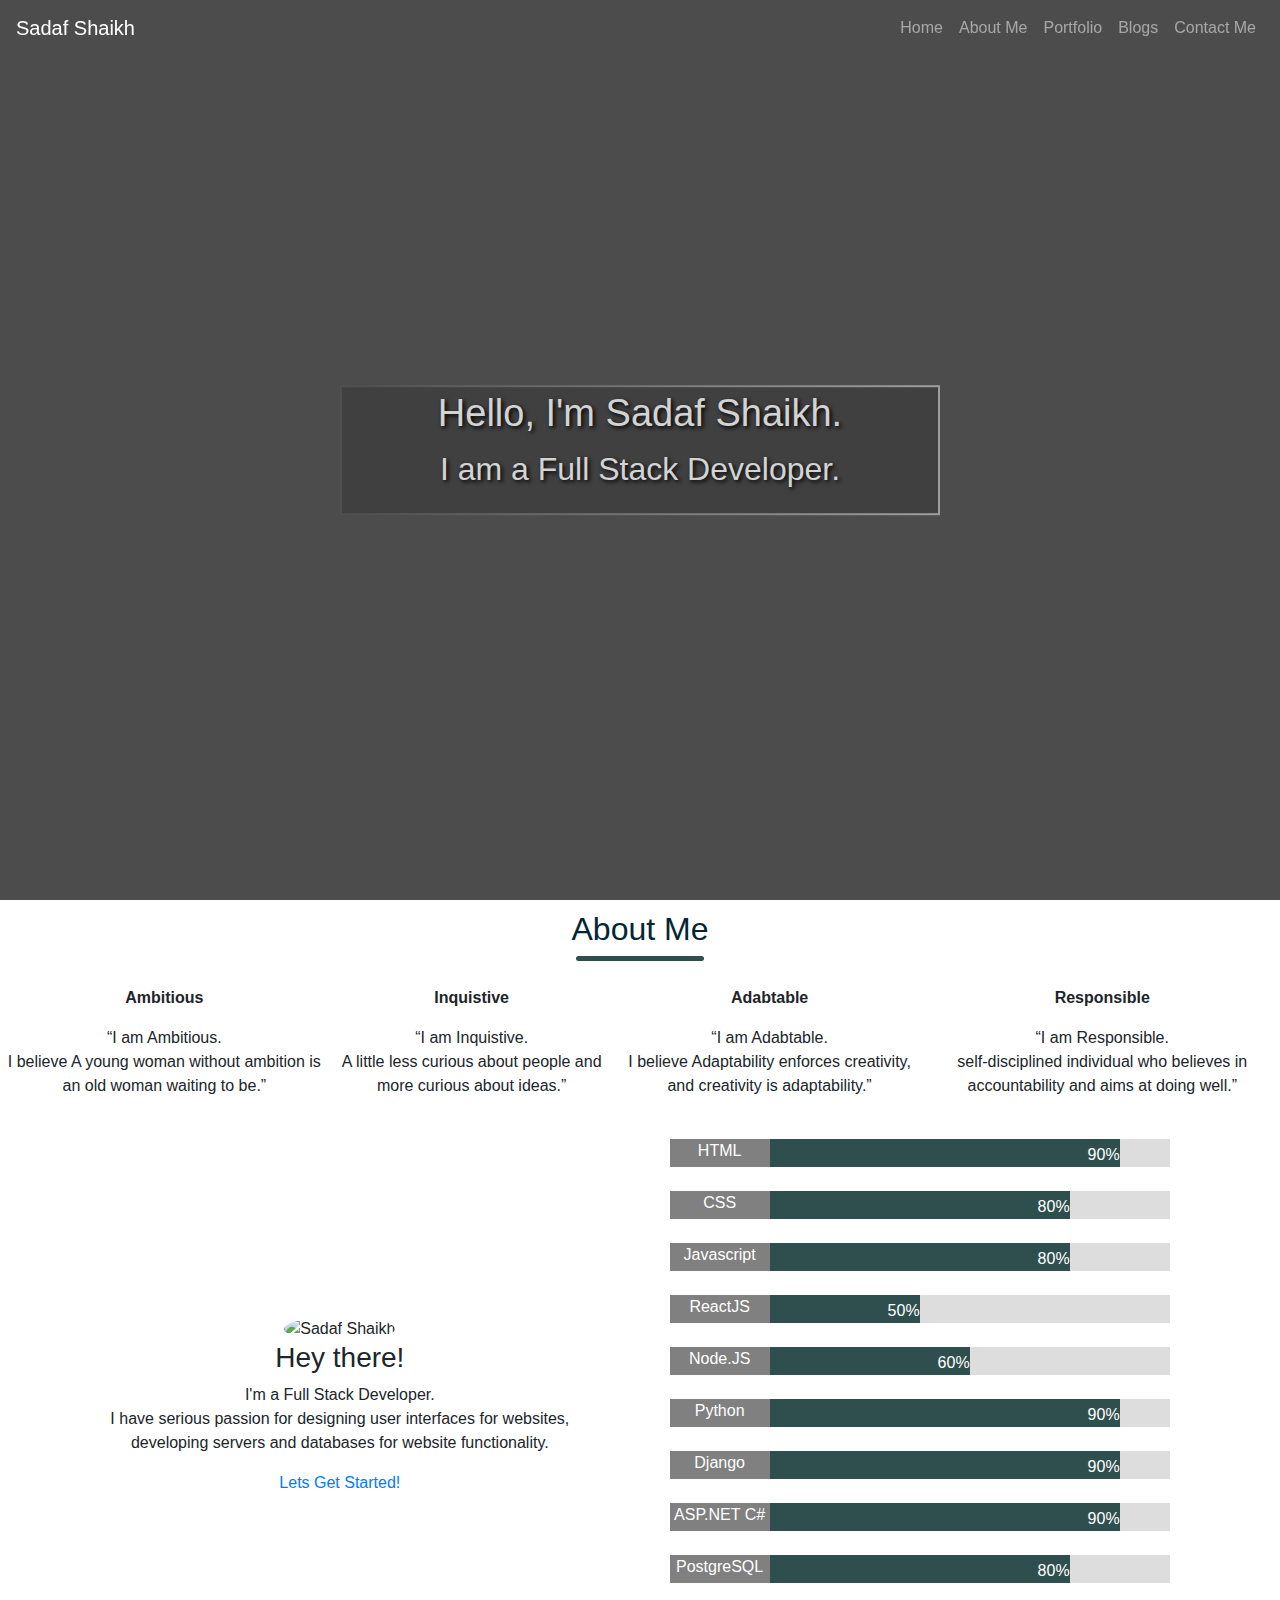
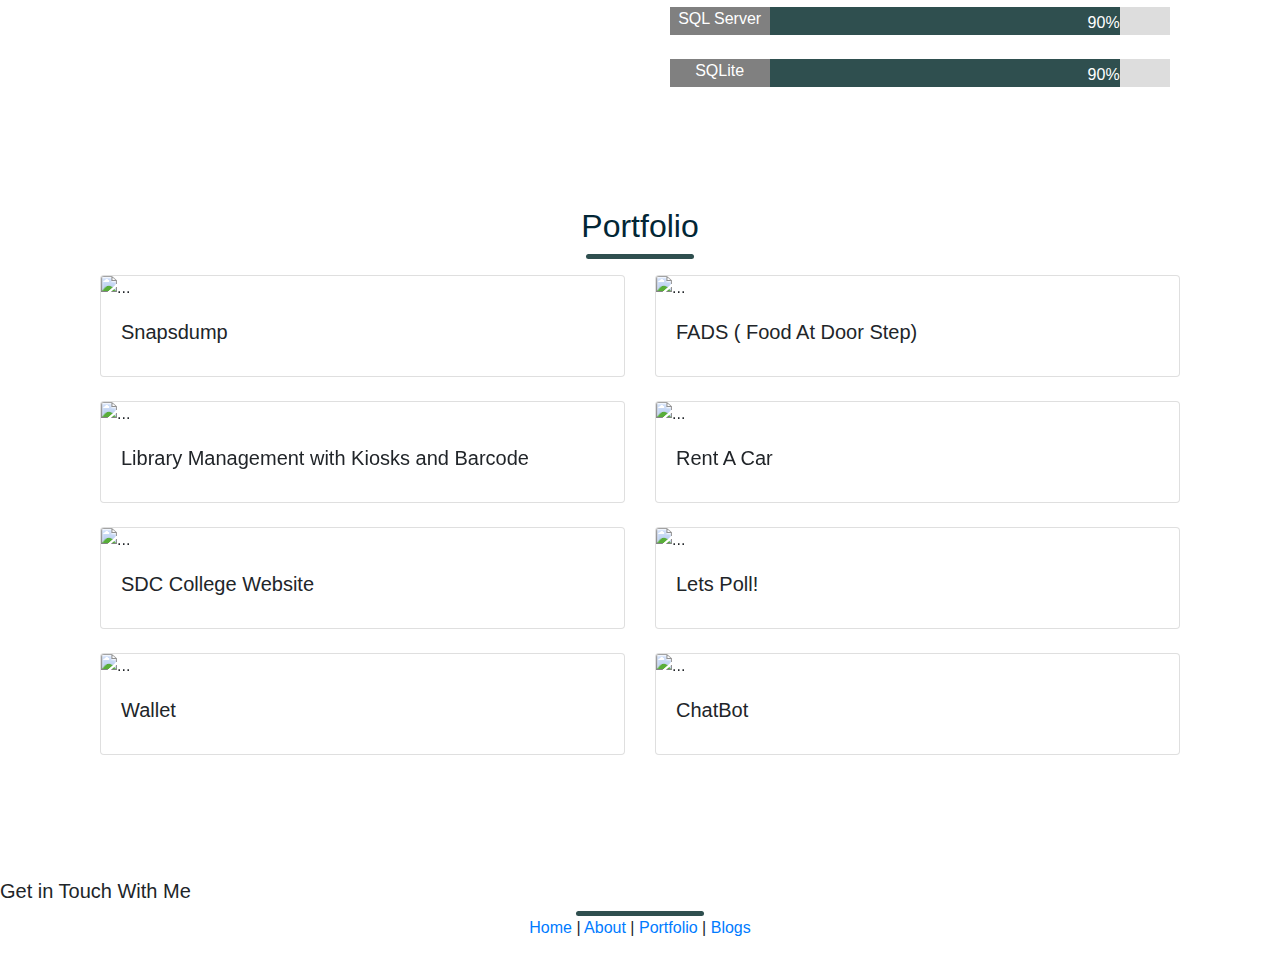
==== index.html @ b9092152 "Update index.html" ====
<!DOCTYPE html>
<html lang="en">
<head>
    <meta charset="UTF-8">
    <meta name="viewport" content="width=device-width, initial-scale=1.0">
    <title>Sadaf Shaikh!</title>
    <!-- fontawesome icons -->
    <script src="https://kit.fontawesome.com/a076d05399.js"></script>
    <!-- check which one -->
    <link rel="stylesheet" href="path/to/font-awesome/css/font-awesome.min.css">
    <!-- - -->
    <!-- bootstrap links -->
    <link rel="stylesheet" href="https://stackpath.bootstrapcdn.com/bootstrap/4.4.1/css/bootstrap.min.css" integrity="sha384-Vkoo8x4CGsO3+Hhxv8T/Q5PaXtkKtu6ug5TOeNV6gBiFeWPGFN9MuhOf23Q9Ifjh" crossorigin="anonymous">  
    <script src="https://code.jquery.com/jquery-3.4.1.slim.min.js" integrity="sha384-J6qa4849blE2+poT4WnyKhv5vZF5SrPo0iEjwBvKU7imGFAV0wwj1yYfoRSJoZ+n" crossorigin="anonymous"></script>
    <script src="https://cdn.jsdelivr.net/npm/popper.js@1.16.0/dist/umd/popper.min.js" integrity="sha384-Q6E9RHvbIyZFJoft+2mJbHaEWldlvI9IOYy5n3zV9zzTtmI3UksdQRVvoxMfooAo" crossorigin="anonymous"></script>
    <script src="https://stackpath.bootstrapcdn.com/bootstrap/4.4.1/js/bootstrap.min.js" integrity="sha384-wfSDF2E50Y2D1uUdj0O3uMBJnjuUD4Ih7YwaYd1iqfktj0Uod8GCExl3Og8ifwB6" crossorigin="anonymous"></script>
    <!-- - -->
    <!-- local css -->
    <link rel="stylesheet" href="css/hero.css">
    <link rel="stylesheet" href="css/about.css">
    <link rel="stylesheet" href="css/contact.css">
    <link rel="stylesheet" href="css/portfolio.css">
    <!-- -- -->
</head>
<body>
    <header>
        <nav class="navbar navbar-expand-lg navbar-dark fixed-top">
            <a class="navbar-brand" href="#" style="font-size: 20px;">Sadaf Shaikh</a>
            <button class="navbar-toggler" type="button" data-toggle="collapse" data-target="#navbarSupportedContent" aria-controls="navbarSupportedContent" aria-expanded="false" aria-label="Toggle navigation">
              <span class="navbar-toggler-icon"></span>
            </button>          
            <div class="collapse navbar-collapse" id="navbarSupportedContent">
              <ul class="navbar-nav ml-auto">
                <li class="nav-item">
                  <a class="nav-link" href="#home">Home</a>
                </li>
                <li class="nav-item">
                  <a class="nav-link" href="#about">About Me</a>
                </li>               
                <li class="nav-item">
                  <a class="nav-link" href="#portfolio">Portfolio</a>
                </li>
                <li class="nav-item">
                    <a class="nav-link" href="https://lifeandtechnologynet.wordpress.com/">Blogs</a>
                </li>
                <li class="nav-item">
                    <a class="nav-link" href="#contact">Contact Me</a>
                </li>
              </ul>
            
            </div>
        </nav>
    </header>
    <section id= "home"> 
      <div class="herotext">
        <h1>Hello, I'm Sadaf Shaikh.</h1>
        <p>I am a Full Stack Developer.</p>
        <!-- <button>Hire Me</button> --> 
      </div>     
      <div id = "about"></div>       
    </section>


    <section class = "Aboutme">
      <div>
          <h2>About Me</h2>
      </div>
      <hr>            
      <div class = "aboutmeflexbox">
          <div> 
              <i class="fas fa-gem" style="font-size:60px;color:darkslategray;text-shadow:2px 2px 4px #000000; padding-bottom: 7px; padding-top: 2px;"></i>
              <p style="font-weight: bold;">Ambitious</p>                 
              <p class="aboutdesc">“I am Ambitious.<br> I believe A young woman without ambition is an old woman waiting to be.”</p>
          </div>
          <div> 
              <i class="fas fa-dice-d20" style="font-size:60px;color:darkslategray;text-shadow:2px 2px 4px #000000; padding-bottom: 7px; padding-top: 2px;"></i>
              <p style="font-weight: bold;">Inquistive</p>                 
              <p class="aboutdesc">“I am Inquistive.<br> A little less curious about people and more curious about ideas.”</p>
          </div>
          <div>
              <i class="fas fa-seedling" style="font-size:60px;color:darkslategray;text-shadow:2px 2px 4px #000000; padding-bottom: 7px; padding-top: 2px;"></i>
              <p style="font-weight: bold;">Adabtable</p>                 
              <p class="aboutdesc">“I am Adabtable.<br> I believe Adaptability enforces creativity, and creativity is adaptability.”</p>
          </div>
          <div>
              <i class="fas fa-user-shield" style="font-size:60px;color:darkslategray;text-shadow:2px 2px 4px #000000; padding-bottom: 7px; padding-top: 2px;"></i>
              <p style="font-weight: bold;">Responsible</p>                 
              <p class="aboutdesc">“I am Responsible.<br> self-disciplined individual who believes in accountability and aims at doing well.”</p>
          </div>                
      </div>
      <div class="photoskill">
          <div> 
            <img src="sdfchair square.jpg" alt="Sadaf Shaikh" class="sdfimg">
            <h3> Hey there!</h3>
            <p>I'm a Full Stack Developer.<br>
            I have serious passion for designing user interfaces for websites,<br>
             developing servers and databases for website functionality.</p>
             
             <a class="contactlink" href="#">Lets Get Started!</a>
             <p></p>
          </div>
          <!-- skill chart -->
          <div class="skills">     
            <div class="skillhtml">
              <p id="tag1" class="skilltag" style="position: absolute; color: white;">HTML</p>
              <div class="sbox">
                <div class="skill s1 " style="width: 90%;">90%</div>
              </div>
            </div>  
            
              <br>
            <div class="skillcss">
              <p id="tag2"  class="skilltag" style="position: absolute; color: white;">CSS</p>
              <div class="sbox">
                <div class="skill s2 " style="width: 80%;">80%</div>
              </div>
            </div>
              <br>
            <div class="skilljs">
              <p id="tag3"  class="skilltag" style="position: absolute; color: white;">Javascript</p>
              <div class="sbox">
                <div class="skill s3" style="width: 80%;">80%</div>
              </div>
            </div>
              <br>
            <div class="skillreactjs">
              <p id="tag4"  class="skilltag" style="position: absolute">ReactJS</p>
              <div class="sbox">
                <div class="skill s4 " style="width: 50%;">50%</div>
              </div>
            </div>
              <br>
            <div class="skillnodejs">
              <p id="tag5" class="skilltag" style="position: absolute">Node.JS</p>
              <div class="sbox">
                <div class="skill s5 "style="width: 60%;" >60%</div>
              </div>
            </div>
              <br>
            <div class="skillpython">
              <p id="tag6"  class="skilltag" style="position: absolute">Python</p>
              <div class="sbox">
                <div class="skill s6 "style="width: 90%;" >90%</div>
              </div>
            </div>
              <br>
            <div class="skilldjango">
              <p id="tag7"  class="skilltag" style="position: absolute">Django</p>
              <div class="sbox">
                <div class="skill s7 "style="width: 90%;" >90%</div>
              </div>
            </div>
              <br>
            <div class="skillasp">
              <p id="tag8"  class="skilltag" style="position: absolute">ASP.NET C#</p>
              <div class="sbox">
                <div class="skill s11 "style="width: 90%;" >90%</div>
              </div>
            </div>
              <br>
            
            <div class="skillpostgres">
              <p id="tag9"   class="skilltag" style="position: absolute">PostgreSQL</p>
              <div class="sbox">
                <div class="skill s8 "style="width: 80%;" >80%</div>
              </div>
            </div>
              <br>
            <div class="skillsql">
              <p id="tag10"  class="skilltag" style="position: absolute">SQL Server</p>
              <div class="sbox">
                <div class="skill s9 "style="width: 90%;" >90%</div>
              </div>
            </div>
              <br>
            
            <div class="skilllite">
              <p id="tag11"  class="skilltag" style="position: absolute">SQLite</p>
              <div class="sbox">
                <div class="skill s10 "style="width: 90%;" >90%</div>
              </div>
            </div>    
            </div>           
          </div>
          <!-- - -->
      </div>   
  </section>
















  <section id="portfolio" class="portfolio" style="padding: 100px;">
    <div>
      <h2>Portfolio</h2>
    </div>
    <hr>
    <p></p>
    <div class="row row-cols-1 row-cols-md-2">
      <div class="col mb-4">
        <div class="card">
          <img src="portfolio/snp.png" class="card-img-top" alt="...">
          <div class="overimg">
            <div class="info">
              Python<br>
              Django<br>
              PostgreSQL<br>
              Javascript<br>
              <button class="btn btn-info">View Slides</button>
            </div>
          </div>
          <div class="card-body">
            <h5 class="card-title">Snapsdump</h5>
            <!-- <p class="card-text">This is a longer card with supporting text below as a natural lead-in to additional content. This content is a little bit longer.</p> -->
          </div>
        </div>
      </div>
      <div class="col mb-4">
        <div class="card">
          <img src="portfolio/fads (2).PNG" class="card-img-top" alt="...">
         
          <div class="overimg">
            <div class="info">
              ASP.NET C#<br>
              SQL Server<br>
              <button class="btn btn-info">View Slides</button>
            </div>
          </div>

          <div class="card-body">
            <h5 class="card-title">FADS ( Food At Door Step)</h5>
            <!-- <p class="card-text">This is a longer card with supporting text below as a natural lead-in to additional content. This content is a little bit longer.</p> -->
          </div>
        </div>
      </div>
      <div class="col mb-4">
        <div class="card">
          <img src="portfolio/lms (1).png" class="card-img-top" alt="...">
          <div class="overimg">
            <div class="info">
              ASP.NET C#<br>
              SQL Server<br>
              <button class="btn btn-info">View Slides</button>
            </div>
          </div>
          <div class="card-body">
            <h5 class="card-title">Library Management with Kiosks and Barcode</h5>
           <!-- <p class="card-text">This is a longer card with supporting text below as a natural lead-in to additional content. This content is a little bit longer.</p> -->
          </div>
        </div>
      </div>
      <div class="col mb-4">
        <div class="card">
          <img src="portfolio/rac (3).PNG" class="card-img-top" alt="...">
          <div class="overimg">
            <div class="info">
              ASP.NET C#<br>
              SQL Server<br>
              Javascript<br>
              <button class="btn btn-info">View Slides</button>
            </div>
          </div>
          <div class="card-body">
            <h5 class="card-title">Rent A Car</h5>
            <!-- <p class="card-text">This is a longer card with supporting text below as a natural lead-in to additional content. This content is a little bit longer.</p> -->
          </div>
        </div>
      </div>
      <div class="col mb-4">
        <div class="card">
          <img src="portfolio/sdc (1).PNG" class="card-img-top" alt="...">
          <div class="overimg">
            <div class="info">
              ASP.NET C#<br>
              SQL Server<br>
              
              <button class="btn btn-info">View Slides</button>
            </div>
          </div>
          <div class="card-body">
            <h5 class="card-title">SDC College Website</h5>
            <!-- <p class="card-text">This is a longer card with supporting text below as a natural lead-in to additional content. This content is a little bit longer.</p> -->
          </div>
        </div>
      </div>
      
      <div class="col mb-4">
        <div class="card">
          <img src="portfolio/comingsoon.jpg" class="card-img-top" alt="...">
          <div class="overimg">
            <div class="info">
              Python<br>
              Django<br>
              SQLite<br>
              <button class="btn btn-info">View Slides</button>
            </div>
          </div>
          <div class="card-body">
            <h5 class="card-title">Lets Poll!</h5>
            <!-- <p class="card-text">This is a longer card with supporting text below as a natural lead-in to additional content. This content is a little bit longer.</p> -->
          </div>
        </div>
      </div>
      <div class="col mb-4">
        <div class="card">
          <img src="portfolio/comingsoon.jpg" class="card-img-top" alt="...">
          <div class="overimg">
            <div class="info">
              HTML5<br>
              ReactJS<br>
              Javascript<br>
              <button class="btn btn-info">View Slides</button>
            </div>
          </div>
          <div class="card-body">
            <h5 class="card-title">Wallet</h5>
            <!-- <p class="card-text">This is a longer card with supporting text below as a natural lead-in to additional content. This content is a little bit longer.</p> -->
          </div>
        </div>
      </div>
      <div class="col mb-4">
        <div class="card">
          <img src="portfolio/comingsoon.jpg" class="card-img-top" alt="...">
          <div class="overimg">
            <div class="info">
              NodeJS<br>
              Javascript<br>
              Express.JS<br>
              DialogFlow<br>
              <button class="btn btn-info">View Slides</button>
            </div>
          </div>
          <div class="card-body">
            <h5 class="card-title">ChatBot</h5>
            <!-- <p class="card-text">This is a longer card with supporting text below as a natural lead-in to additional content. This content is a little bit longer.</p> -->
          </div>
        </div>
      </div>
    </div>

  </section>














  <section class="contact" id = "contact">
    <h5>Get in Touch With Me</h5>
    <hr>    
    <div class="social">
      <a href="https://www.instagram.com/isadafshaikh/"> <i class="fab fa-instagram"></i></a>
      <a href="https://twitter.com/isadafshaikh"><i class="fab fa-twitter"></i></a>
      <a href="https://github.com/shaikhsdf"><i class="fab fa-github"></i></a>
      <a href="https://www.linkedin.com/in/sdf-shaikh/"><i class="fab fa-linkedin-in"></i></a>   
   
    </div>  
    
  </section>





  <footer style="bottom: 0; text-align: center; padding-bottom: 0px;">
    <p><a href="#home"><span class="pagelinks">Home</span></a> | 
      <a href="#about"><span class="pagelinks">About</span></a> | 
      <a href="#portfolio"><span class="pagelinks">Portfolio</span></a> | 
      <a href="https://lifeandtechnologynet.wordpress.com/"><span class="pagelinks">Blogs</span></a>
    </p>
  </footer>
 







    <script>
        $(window).scroll(function(){
            $('nav').toggleClass('bg-dark', $(this).scrollTop() > 500);
        });
        // $('img').mousedown(function (e) {
        //   if(e.button == 4) { // right click
        //     return false; // do nothing!
        //   }
        // }
    </script>
</body>
</html>
---- css/hero.css ----
*{
    padding: 0;
    margin: 0;
    /* box-sizing: border-box; */
    
}
section:nth-of-type(1){
    padding: 20px;
    display: flex;
    flex-direction: column;
    text-align: justify;
    justify-content: center;
    align-items: center;
    height: 100vh;
    color: white;
    background-image: linear-gradient(rgba(0, 0, 0, 0.7), rgba(0, 0, 0, 0.7)), url("../images/shoes.jpg");
    background-position: center;
    background-size: cover;

}
.herotext{
    width: 500px;    
    text-shadow:2px 2px 4px #000000;
    margin: 0;
    position: absolute;    
    top: 50%;
    left: 50%;
    transform: translate(-50%, -50%);
    color: lightgrey;

    text-align: center;
    padding: 4px;
    border: 2px solid transparent;
    border-image: linear-gradient(to right, rgba(100, 100, 100, 0.4)
    , rgba(252, 250, 250,0.5));
    border-image-slice: 1;
    background-color: rgba(0, 0, 0, 0.15);
    transition: 1s ease;
}
section > * {
    position: relative;
    z-index: 2;
}
/* section:nth-of-type(1):after{
    content: '';
    position: absolute;
    left: 0;
    top: 0;
    width: 100%;
    height: 100%;
    background: rgba(0, 0, 0, 0.7);
} */
nav{
    transition: 1s ease;
}
.bg-dark{
    background-color: rgba(0, 10, 0, 1) !important;
}
hr{
    width: 10%;
    height: 5px;
    background:darkslategray;
    margin: auto;
    border: none; 
    border-radius: 3px;
}

/* Extra small devices (phones, 600px and down) */
@media only screen and (max-width: 320px) {
    .herotext{
        width: 230px;       
    }
    .herotext > h1{
        font-size: 18px;
    }
    .herotext > p{
        font-size: 12px;
    }
}
@media only screen and (min-width: 320px) {
    .herotext{
        width: 300px;       
    }
    .herotext > h1{
        font-size: 24px;
    }
    .herotext > p{
        font-size: 18px;
    }
}
@media only screen and (min-width: 360px) {
    .herotext{
        width: 350px;       
    }
    .herotext > h1{
        font-size: 24px;
    }
    .herotext > p{
        font-size: 18px;
    }
   
}

/* Small devices (portrait tablets and large phones, 600px and up) */
@media only screen and (min-width: 400px) {
    .herotext{
        width: 395px; 
        /* border: none;       */
    }
    .herotext > h1{
        font-size: 26px;
    }
    .herotext > p{
        font-size: 20px;
    }
}

/* Medium devices (landscape tablets, 768px and up) */
@media only screen and (min-width: 768px) {
    .herotext{
        width: 450px; 
        /* border: none;       */
    }
    .herotext > h1{
        font-size: 30px;
    }
    .herotext > p{
        font-size: 24px;
    }
}

/* Large devices (laptops/desktops, 992px and up) */
@media only screen and (min-width: 992px) {
    .herotext{
        width: 550px; 
        /* border: none;       */
    }
    .herotext > h1{
        font-size: 36px;
    }
    .herotext > p{
        font-size: 30px;
    }
}

/* Extra large devices (large laptops and desktops, 1200px and up) */
@media only screen and (min-width: 1200px) {
    .herotext{
        width: 600px; 
        /* border: none;       */
    }
    .herotext > h1{
        font-size: 38px;
    }
    .herotext > p{
        font-size: 32px;
    }
}
---- css/about.css ----
.Aboutme{
  background-color:white;
  padding-top: 10px;
  /* padding: 20px 0px 200px 0px; */
}
.Aboutme h2{
  color: rgb(2, 38, 53);
  text-align: center;
  margin-top: 0px;    
}

.aboutmeflexbox {
  padding-top: 25px;
  display: flex;   
  flex-flow: row wrap; /* flex-direction: row;flex-wrap: wrap; */
  justify-content:space-evenly; /*justify-content: center; */
  align-items: center;   
  text-align: center; 

}

.sbox {
    width: 500px;
    background-color: #ddd;
  }

.skill {
text-align: right;
padding-top: 4px;
padding-bottom: 0px;
color: white;
}


.s1, .s2, .s3, .s4, .s5, .s6, .s7, .s8, .s9, .s10, .s11{
background-color: darkslategray;
}

.skilltag{
  position: absolute;
  color: white;
  width: 100px;
  height: 28px;
  background-color: gray;
  /* transition: transform .2s; */
}


.skillhtml, .skillcss, .skilljs, .skillpython, .skillnodejs, .skillreactjs, .skillpostgres, .skilllite, .skillsql, .skilldjango, .skillasp {
  transition: transform .2s;
}
.skillhtml:hover, .skilldjango:hover, .skillcss:hover, .skilljs:hover, .skillpython:hover, .skillnodejs:hover, .skillreactjs:hover, .skillpostgres:hover, .skilllite:hover, .skillsql:hover, .skillasp:hover{
  transform: scale(1.1);
}
.photoskill {
  padding-top: 25px;
  display: flex;   
  flex-flow: row wrap; /* flex-direction: row;flex-wrap: wrap; */
  justify-content: space-evenly; /*justify-content: center; */
  align-items: center;   
  text-align: center; 
  padding: 10px;
}

.sdfimg{
  width: 350px;
  height: 350px;
  border-radius: 50%;
  transition: 1s ease;
}

@media only screen and (max-width: 320px) {
  .aboutmeflexbox{
    flex-direction: column;
    justify-content:center;
    flex-wrap: nowrap;
  } 
  .photoskill {
    padding-top: 25px;
    display: flex;   
    flex-flow: column; 
    justify-content: center; 
    padding-bottom: 20px;  
  }
  .sdfimg{
    width: 250px;
    height: 250px;
    border-radius: 50%;    
  }
  .sbox {
    width: 200px;
    background-color: #ddd;
  }
  .skilltag{
    width: 60px; 
  }
  #tag1, #tag2, #tag3, #tag4, #tag5, #tag6, #tag7,  #tag9, #tag10, #tag11{
    font-size: 12px;
    vertical-align: center;
  }
 #tag8{
    font-size: 10px;
    vertical-align: center;
  }

  
}

@media only screen and (min-width: 320px) {
  .aboutmeflexbox{
    flex-direction: column;
    justify-content:center;
    flex-wrap: nowrap;
  } 
  .photoskill {
    padding-top: 25px;
    display: flex;   
    flex-flow: column; 
    justify-content: center; 
    padding-bottom: 20px;  
  }
  .sdfimg{
    width: 180px;
    height: 180px;
    border-radius: 50%;    
  }
  .sbox {
    width: 310px;
    background-color: #ddd;
  }
}

@media only screen and (min-width: 360px) {
  .aboutmeflexbox{
    flex-direction: column;
    justify-content:center;
    flex-wrap: nowrap;
  } 
  .photoskill {
    padding-top: 25px;
    display: flex;   
    flex-flow: column; 
    justify-content: center; 
    padding-bottom: 20px;  
  }
  .sdfimg{
    width: 320px;
    height: 320px;
    border-radius: 50%;    
  }
  .sbox {
    width: 340px;
    background-color: #ddd;
  }
}

/* Small devices (portrait tablets and large phones, 600px and up) */
@media only screen and (min-width: 400px) {
  .aboutmeflexbox{
    flex-direction: column;
    justify-content:center;
    flex-wrap: nowrap;
  } 
  .photoskill {
    padding-top: 25px;
    display: flex;   
    flex-flow: column; 
    justify-content: center; 
    padding-bottom: 20px;  
  }
  .sdfimg{
    width: 320px;
    height: 320px;
    border-radius: 50%;    
  }
  .sbox {
    width: 370px;
    background-color: #ddd;
  }
}

/* Medium devices (landscape tablets, 768px and up) */
@media only screen and (min-width: 768px) {
  .aboutmeflexbox{
    flex-direction: row;
    justify-content:center;
    flex-wrap: wrap;
  } 
  .photoskill {
    padding-top: 25px;
    display: flex;   
    flex-flow: column; 
    justify-content: center; 
    padding-bottom: 20px;  
  }
  .sdfimg{
    width: 350px;
    height: 350px;
    border-radius: 50%;    
  }
  .sbox {
    width: 600px;
    background-color: #ddd;
  }
}

/* Large devices (laptops/desktops, 992px and up) */
@media only screen and (min-width: 992px) {
  .aboutmeflexbox{
    flex-direction: row;
    justify-content:center;
    flex-wrap: nowrap;
  } 
  .photoskill {
    padding-top: 25px;
    display: flex;   
    flex-flow: row; 
    justify-content: center; 
    padding-bottom: 20px;  
  }
  .sdfimg{
    width: 350px;
    height: 350px;
    border-radius: 50%;    
  }
  .sbox {
    width: 500px;
    
  }
}

/* Extra large devices (large laptops and desktops, 1200px and up) */
@media only screen and (min-width: 1200px) {
  .aboutmeflexbox{
    flex-direction: row;
    justify-content:center;
    flex-wrap: nowrap;
  } 
  .photoskill {
    padding-top: 25px;
    display: flex;   
    flex-flow: row; 
    justify-content: space-evenly; 
    padding-bottom: 20px;  
  }
  .sdfimg{
    width: 350px;
    height: 350px;
    border-radius: 50%;    
  }
  .sbox {
    width: 500px;
    
  }
}
---- css/portfolio.css ----
.portfolio h2{
    color: rgb(2, 38, 53);
    text-align: center;
    margin-top: 0px;    
  }

.card-img-top{
    transition: .5s ease;
    backface-visibility: hidden;
}

.overimg{
    transition: .5s ease;
    opacity: 0;
    position: absolute;
    top: 50%;
    left: 50%;
    transform: translate(-50%, -50%);
    -ms-transform: translate(-50%, -50%);
    text-align: center;
}

.card:hover .card-img-top{
    opacity: 0.3;
}
.card:hover .overimg{
    opacity: 1;
}

.info{
    /* background-color: darkslategray; */
    color: darkslategray;
    /* font-size: 16px; */
    padding: 10px 16px;
    font-weight: bold;
}
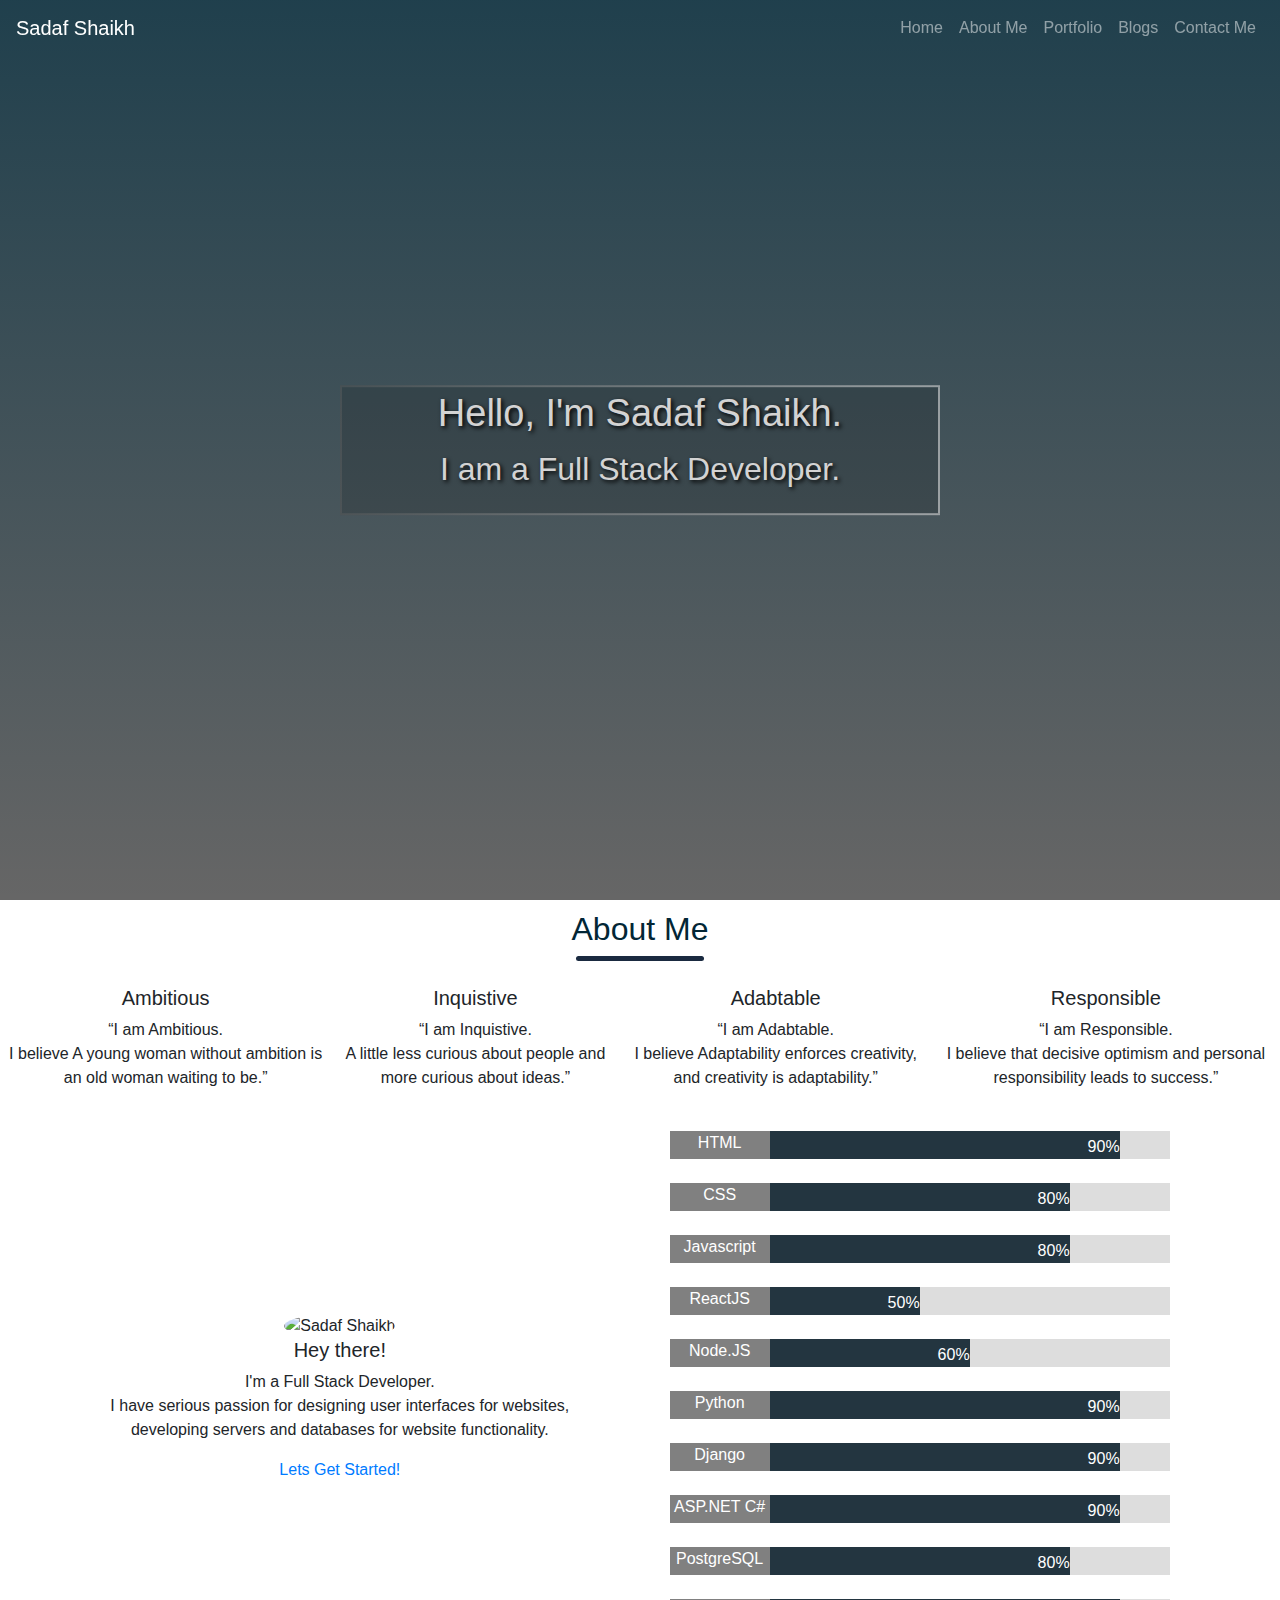
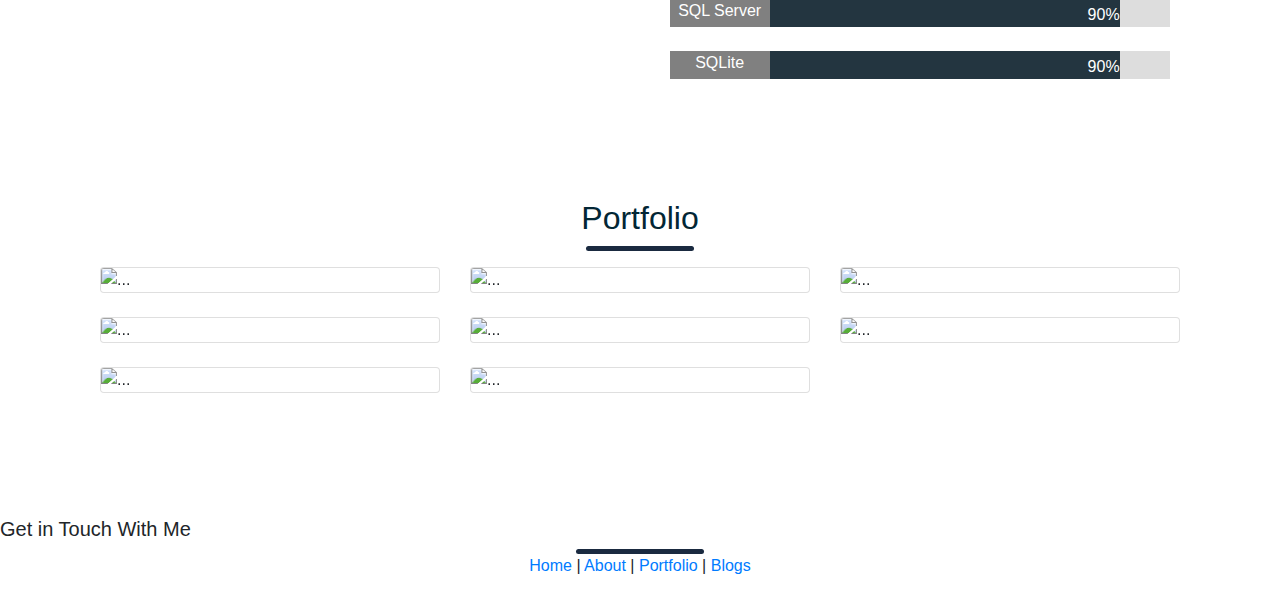
==== commit d59657c7: "commit" ====
--- a/index.html
+++ b/index.html
@@ -6,6 +6,8 @@
     <title>Sadaf Shaikh!</title>
     <!-- fontawesome icons -->
     <script src="https://kit.fontawesome.com/a076d05399.js"></script>
+    <!-- <script src="particl.js"></script> -->
+    <script src="//cdn.jsdelivr.net/particles.js/2.0.0/particles.min.js"></script>
     <!-- check which one -->
     <link rel="stylesheet" href="path/to/font-awesome/css/font-awesome.min.css">
     <!-- - -->
@@ -21,6 +23,7 @@
     <link rel="stylesheet" href="css/contact.css">
     <link rel="stylesheet" href="css/portfolio.css">
     <!-- -- -->
+
 </head>
 <body>
     <header>
@@ -51,14 +54,19 @@
             </div>
         </nav>
     </header>
+   
+
+    
     <section id= "home"> 
-      <div class="herotext">
-        <h1>Hello, I'm Sadaf Shaikh.</h1>
-        <p>I am a Full Stack Developer.</p>
-        <!-- <button>Hire Me</button> --> 
-      </div>     
-      <div id = "about"></div>       
+        <div class="herotext">
+          <h1>Hello, I'm Sadaf Shaikh.</h1>
+          <p>I am a Full Stack Developer.</p>
+          <!-- <button>Hire Me</button> --> 
+        </div>     
+        <div id = "about"></div>    
+        
     </section>
+  
 
 
     <section class = "Aboutme">
@@ -68,31 +76,31 @@
       <hr>            
       <div class = "aboutmeflexbox">
           <div> 
-              <i class="fas fa-gem" style="font-size:60px;color:darkslategray;text-shadow:2px 2px 4px #000000; padding-bottom: 7px; padding-top: 2px;"></i>
-              <p style="font-weight: bold;">Ambitious</p>                 
+              <i class="fas fa-gem" style="font-size:60px;color:#233540;text-shadow:2px 2px 4px #000000; padding-bottom: 7px; padding-top: 2px;"></i>
+              <h5 class="ih5">Ambitious</h5>                 
               <p class="aboutdesc">“I am Ambitious.<br> I believe A young woman without ambition is an old woman waiting to be.”</p>
           </div>
           <div> 
-              <i class="fas fa-dice-d20" style="font-size:60px;color:darkslategray;text-shadow:2px 2px 4px #000000; padding-bottom: 7px; padding-top: 2px;"></i>
-              <p style="font-weight: bold;">Inquistive</p>                 
+              <i class="fas fa-dice-d20" style="font-size:60px;color:#1A2A40;text-shadow:2px 2px 4px #000000; padding-bottom: 7px; padding-top: 2px;"></i>
+              <h5 class="ih5">Inquistive</h5>                 
               <p class="aboutdesc">“I am Inquistive.<br> A little less curious about people and more curious about ideas.”</p>
           </div>
           <div>
-              <i class="fas fa-seedling" style="font-size:60px;color:darkslategray;text-shadow:2px 2px 4px #000000; padding-bottom: 7px; padding-top: 2px;"></i>
-              <p style="font-weight: bold;">Adabtable</p>                 
+              <i class="fas fa-seedling" style="font-size:60px;color:#1A2A40;text-shadow:2px 2px 4px #000000; padding-bottom: 7px; padding-top: 2px;"></i>
+              <h5 class="ih5">Adabtable</h5>                 
               <p class="aboutdesc">“I am Adabtable.<br> I believe Adaptability enforces creativity, and creativity is adaptability.”</p>
           </div>
           <div>
-              <i class="fas fa-user-shield" style="font-size:60px;color:darkslategray;text-shadow:2px 2px 4px #000000; padding-bottom: 7px; padding-top: 2px;"></i>
-              <p style="font-weight: bold;">Responsible</p>                 
-              <p class="aboutdesc">“I am Responsible.<br> self-disciplined individual who believes in accountability and aims at doing well.”</p>
+              <i class="fas fa-user-shield" style="font-size:60px;color:#1A2A40;text-shadow:2px 2px 4px #000000; padding-bottom: 7px; padding-top: 2px;"></i>
+              <h5 class="ih5">Responsible</h5>                 
+              <p class="aboutdesc">“I am Responsible.<br> I believe that decisive optimism and personal responsibility leads to success.”</p>
           </div>                
       </div>
       <div class="photoskill">
           <div> 
             <img src="sdfchair square.jpg" alt="Sadaf Shaikh" class="sdfimg">
-            <h3> Hey there!</h3>
-            <p>I'm a Full Stack Developer.<br>
+            <h5 class="ih5"> Hey there!</h5>
+            <p class="aboutdesc">I'm a Full Stack Developer.<br>
             I have serious passion for designing user interfaces for websites,<br>
              developing servers and databases for website functionality.</p>
              
@@ -185,21 +193,6 @@
           <!-- - -->
       </div>   
   </section>
-
-
-
-
-
-
-
-
-
-
-
-
-
-
-
 
   <section id="portfolio" class="portfolio" style="padding: 100px;">
     <div>
@@ -207,23 +200,17 @@
     </div>
     <hr>
     <p></p>
-    <div class="row row-cols-1 row-cols-md-2">
-      <div class="col mb-4">
+    <div class="row row-cols-1 row-cols-md-3">
+      <div class="col mb-4 ">
         <div class="card">
           <img src="portfolio/snp.png" class="card-img-top" alt="...">
           <div class="overimg">
             <div class="info">
-              Python<br>
-              Django<br>
-              PostgreSQL<br>
-              Javascript<br>
-              <button class="btn btn-info">View Slides</button>
-            </div>
-          </div>
-          <div class="card-body">
-            <h5 class="card-title">Snapsdump</h5>
-            <!-- <p class="card-text">This is a longer card with supporting text below as a natural lead-in to additional content. This content is a little bit longer.</p> -->
-          </div>
+              <h4>Snapsdump</h4>
+              <p>Python / Django / PostgreSQL / Javascript</p>
+              <button class="btn btn-outline-info">Learn More</button>
+            </div>
+          </div>         
         </div>
       </div>
       <div class="col mb-4">
@@ -232,16 +219,12 @@
          
           <div class="overimg">
             <div class="info">
-              ASP.NET C#<br>
-              SQL Server<br>
-              <button class="btn btn-info">View Slides</button>
-            </div>
-          </div>
-
-          <div class="card-body">
-            <h5 class="card-title">FADS ( Food At Door Step)</h5>
-            <!-- <p class="card-text">This is a longer card with supporting text below as a natural lead-in to additional content. This content is a little bit longer.</p> -->
-          </div>
+              <h4>FADS</h4>
+              <p> Python / PostgreSQL/ Javascript</p>
+              <button class="btn btn-outline-info">Learn More</button>
+            </div>
+          </div>
+
         </div>
       </div>
       <div class="col mb-4">
@@ -249,32 +232,23 @@
           <img src="portfolio/lms (1).png" class="card-img-top" alt="...">
           <div class="overimg">
             <div class="info">
-              ASP.NET C#<br>
-              SQL Server<br>
-              <button class="btn btn-info">View Slides</button>
-            </div>
-          </div>
-          <div class="card-body">
-            <h5 class="card-title">Library Management with Kiosks and Barcode</h5>
-           <!-- <p class="card-text">This is a longer card with supporting text below as a natural lead-in to additional content. This content is a little bit longer.</p> -->
-          </div>
-        </div>
-      </div>
-      <div class="col mb-4">
-        <div class="card">
-          <img src="portfolio/rac (3).PNG" class="card-img-top" alt="...">
-          <div class="overimg">
-            <div class="info">
-              ASP.NET C#<br>
-              SQL Server<br>
-              Javascript<br>
-              <button class="btn btn-info">View Slides</button>
-            </div>
-          </div>
-          <div class="card-body">
-            <h5 class="card-title">Rent A Car</h5>
-            <!-- <p class="card-text">This is a longer card with supporting text below as a natural lead-in to additional content. This content is a little bit longer.</p> -->
-          </div>
+              <h4>LMS Kiosks </h4>
+              <p>VB.NET / SQLSERVER</p>
+              <button class="btn btn-outline-info">Learn More</button>
+            </div>
+          </div>         
+        </div>
+      </div>
+      <div class="col mb-4">
+        <div class="card">
+          <img src="portfolio/rac (7).PNG" class="card-img-top" alt="...">
+          <div class="overimg">
+            <div class="info">
+              <h4>Rent A Car</h4>
+              <p>ASP.NET c# / SQL Server / BOOTSTRAP / InstamojoAPI</p>
+              <button class="btn btn-outline-info">Learn More</button>
+            </div>
+          </div>         
         </div>
       </div>
       <div class="col mb-4">
@@ -282,129 +256,202 @@
           <img src="portfolio/sdc (1).PNG" class="card-img-top" alt="...">
           <div class="overimg">
             <div class="info">
-              ASP.NET C#<br>
-              SQL Server<br>
+              <h4>SDC College</h4>
+              <p>ASP.NET c# / SQL Server / BOOTSTRAP</p> 
               
-              <button class="btn btn-info">View Slides</button>
-            </div>
-          </div>
-          <div class="card-body">
-            <h5 class="card-title">SDC College Website</h5>
-            <!-- <p class="card-text">This is a longer card with supporting text below as a natural lead-in to additional content. This content is a little bit longer.</p> -->
-          </div>
+              <button class="btn btn-outline-info">Learn More</button>
+            </div>
+          </div>
+         
         </div>
       </div>
       
       <div class="col mb-4">
         <div class="card">
-          <img src="portfolio/comingsoon.jpg" class="card-img-top" alt="...">
-          <div class="overimg">
-            <div class="info">
-              Python<br>
-              Django<br>
-              SQLite<br>
-              <button class="btn btn-info">View Slides</button>
-            </div>
-          </div>
-          <div class="card-body">
-            <h5 class="card-title">Lets Poll!</h5>
-            <!-- <p class="card-text">This is a longer card with supporting text below as a natural lead-in to additional content. This content is a little bit longer.</p> -->
-          </div>
-        </div>
-      </div>
-      <div class="col mb-4">
-        <div class="card">
-          <img src="portfolio/comingsoon.jpg" class="card-img-top" alt="...">
-          <div class="overimg">
-            <div class="info">
-              HTML5<br>
-              ReactJS<br>
-              Javascript<br>
-              <button class="btn btn-info">View Slides</button>
-            </div>
-          </div>
-          <div class="card-body">
-            <h5 class="card-title">Wallet</h5>
-            <!-- <p class="card-text">This is a longer card with supporting text below as a natural lead-in to additional content. This content is a little bit longer.</p> -->
-          </div>
-        </div>
-      </div>
-      <div class="col mb-4">
-        <div class="card">
-          <img src="portfolio/comingsoon.jpg" class="card-img-top" alt="...">
-          <div class="overimg">
-            <div class="info">
-              NodeJS<br>
-              Javascript<br>
-              Express.JS<br>
-              DialogFlow<br>
-              <button class="btn btn-info">View Slides</button>
-            </div>
-          </div>
-          <div class="card-body">
-            <h5 class="card-title">ChatBot</h5>
-            <!-- <p class="card-text">This is a longer card with supporting text below as a natural lead-in to additional content. This content is a little bit longer.</p> -->
-          </div>
+          <img src="portfolio/poll.PNG" class="card-img-top" alt="...">
+          <div class="overimg">
+            <div class="info">
+              <h4>Lets_Poll!</h4>
+              <p>Python / Django / SQLite</p>
+              <button class="btn btn-outline-info">Learn More</button>
+            </div>
+          </div>
+         
+        </div>
+      </div>
+
+      <div class="col mb-4">
+        <div class="card">
+          <img src="portfolio/Coming Soon.png" class="card-img-top" alt="...">
+          <div class="overimg">
+            <div class="info">
+              <h4>--</h4>
+              <p>SASS / Python / Django / PostgreSQL</p>
+              <button class="btn btn-outline-info">Learn More</button>
+            </div>
+          </div>
+         
+        </div>
+      </div>
+    
+      <div class="col mb-4">
+        <div class="card">
+          <img src="portfolio/Coming Soon.png" class="card-img-top" alt="...">
+       
+          <div class="overimg">
+            <div class="info">
+              <h4>ChatBot</h4>
+              <p>NodeJS / Javascript / DialogFlow </p>
+           
+              <button class="btn btn-outline-info">Learn More</button>
+            </div>
+          </div>
+        
         </div>
       </div>
     </div>
 
   </section>
-
-
-
-
-
-
-
-
-
-
-
-
-
 
   <section class="contact" id = "contact">
     <h5>Get in Touch With Me</h5>
     <hr>    
     <div class="social">
-      <a href="https://www.instagram.com/isadafshaikh/"> <i class="fab fa-instagram"></i></a>
+      <a href="mailto:sdfworkk@gmail.com"> <i class="far fa-envelope"></i></a>
       <a href="https://twitter.com/isadafshaikh"><i class="fab fa-twitter"></i></a>
       <a href="https://github.com/shaikhsdf"><i class="fab fa-github"></i></a>
       <a href="https://www.linkedin.com/in/sdf-shaikh/"><i class="fab fa-linkedin-in"></i></a>   
    
     </div>  
+    <footer style="bottom: 0px; text-align: center; padding-bottom: 0px;">
+      <p><a href="#home"><span class="pagelinks">Home</span></a> | 
+        <a href="#about"><span class="pagelinks">About</span></a> | 
+        <a href="#portfolio"><span class="pagelinks">Portfolio</span></a> | 
+        <a href="https://lifeandtechnologynet.wordpress.com/"><span class="pagelinks">Blogs</span></a>
+      </p>
+    </footer>
     
   </section>
-
-
-
-
-
-  <footer style="bottom: 0; text-align: center; padding-bottom: 0px;">
-    <p><a href="#home"><span class="pagelinks">Home</span></a> | 
-      <a href="#about"><span class="pagelinks">About</span></a> | 
-      <a href="#portfolio"><span class="pagelinks">Portfolio</span></a> | 
-      <a href="https://lifeandtechnologynet.wordpress.com/"><span class="pagelinks">Blogs</span></a>
-    </p>
-  </footer>
- 
-
-
-
-
-
-
 
     <script>
         $(window).scroll(function(){
             $('nav').toggleClass('bg-dark', $(this).scrollTop() > 500);
         });
-        // $('img').mousedown(function (e) {
-        //   if(e.button == 4) { // right click
-        //     return false; // do nothing!
-        //   }
-        // }
+        particlesJS("home", {
+  "particles": {
+    "number": {
+      "value": 100,
+      "density": {
+        "enable": true,
+        "value_area": 800
+      }
+    },
+    "color": {
+      "value": "#000"
+    },
+    "shape": {
+      "type": "circle",
+      "stroke": {
+        "width": 0,
+        "color": "#ddd"
+      },
+      "polygon": {
+        "nb_sides": 5
+      },
+      "image": {
+        "src": "img/github.svg",
+        "width": 100,
+        "height": 100
+      }
+    },
+    "opacity": {
+      "value": 0.4,
+      "random": false,
+      "anim": {
+        "enable": false,
+        "speed": 1,
+        "opacity_min": 0.1,
+        "sync": false
+      }
+    },
+    "size": {
+      "value": 3,
+      "random": true,
+      "anim": {
+        "enable": false,
+        "speed": 5,
+        "size_min": 0.1,
+        "sync": false
+      }
+    },
+    "line_linked": {
+      "enable": true,
+      "distance": 150,
+      "color": "#ffffff",
+      "opacity": 0.5,
+      "width": 1
+    },
+    "move": {
+      "enable": true,
+      "speed": 5,
+      "direction": "none",
+      "random": false,
+      "straight": false,
+      "out_mode": "out",
+      "bounce": false,
+      "attract": {
+        "enable": false,
+        "rotateX": 600,
+        "rotateY": 1200
+      }
+    }
+  },
+  "interactivity": {
+    "detect_on": "canvas",
+    "events": {
+      "onhover": {
+        "enable": true,
+        "mode": "grab"
+      },
+      "onclick": {
+        "enable": false,
+        "mode": "push"
+      },
+      "resize": true
+    },
+    "modes": {
+      "grab": {
+        "distance": 140,
+        "line_linked": {
+          "opacity": 1
+        }
+      },
+      "bubble": {
+        "distance": 400,
+        "size": 40,
+        "duration": 2,
+        "opacity": 8,
+        "speed": 3
+      },
+      "repulse": {
+        "distance": 200,
+        "duration": 0.4
+      },
+      "push": {
+        "particles_nb": 4
+      },
+      "remove": {
+        "particles_nb": 2
+      }
+    }
+  },
+  "retina_detect": true
+});
+
+
+
+
+
     </script>
 </body>
 </html>
--- a/css/hero.css
+++ b/css/hero.css
@@ -1,9 +1,12 @@
 *{
     padding: 0;
     margin: 0;
-    /* box-sizing: border-box; */
-    
 }
+body{
+    font-family: 'Roboto', sans-serif;
+    -webkit-font-smoothing: antialiased;
+}
+
 section:nth-of-type(1){
     padding: 20px;
     display: flex;
@@ -13,11 +16,11 @@
     align-items: center;
     height: 100vh;
     color: white;
-    background-image: linear-gradient(rgba(0, 0, 0, 0.7), rgba(0, 0, 0, 0.7)), url("../images/shoes.jpg");
+    background-image: linear-gradient(rgba(2, 38, 53, 0.884), rgba(0, 0, 0, 0.6)), url("../images/shoes.jpg");
     background-position: center;
     background-size: cover;
+}
 
-}
 .herotext{
     width: 500px;    
     text-shadow:2px 2px 4px #000000;
@@ -27,6 +30,7 @@
     left: 50%;
     transform: translate(-50%, -50%);
     color: lightgrey;
+    /* color: black; */
 
     text-align: center;
     padding: 4px;
@@ -41,31 +45,22 @@
     position: relative;
     z-index: 2;
 }
-/* section:nth-of-type(1):after{
-    content: '';
-    position: absolute;
-    left: 0;
-    top: 0;
-    width: 100%;
-    height: 100%;
-    background: rgba(0, 0, 0, 0.7);
-} */
+
 nav{
     transition: 1s ease;
 }
 .bg-dark{
-    background-color: rgba(0, 10, 0, 1) !important;
+    background-color: #233540 !important;
 }
 hr{
     width: 10%;
     height: 5px;
-    background:darkslategray;
+    background:#1A2A40;
     margin: auto;
     border: none; 
     border-radius: 3px;
 }
 
-/* Extra small devices (phones, 600px and down) */
 @media only screen and (max-width: 320px) {
     .herotext{
         width: 230px;       
@@ -114,12 +109,10 @@
         font-size: 20px;
     }
 }
-
 /* Medium devices (landscape tablets, 768px and up) */
 @media only screen and (min-width: 768px) {
     .herotext{
         width: 450px; 
-        /* border: none;       */
     }
     .herotext > h1{
         font-size: 30px;
@@ -133,7 +126,6 @@
 @media only screen and (min-width: 992px) {
     .herotext{
         width: 550px; 
-        /* border: none;       */
     }
     .herotext > h1{
         font-size: 36px;
@@ -147,7 +139,6 @@
 @media only screen and (min-width: 1200px) {
     .herotext{
         width: 600px; 
-        /* border: none;       */
     }
     .herotext > h1{
         font-size: 38px;
--- a/css/about.css
+++ b/css/about.css
@@ -1,7 +1,7 @@
 
 
 .Aboutme{
-  background-color:white;
+  /* background-color:#F2F2F2; */
   padding-top: 10px;
   /* padding: 20px 0px 200px 0px; */
 }
@@ -35,7 +35,7 @@
 
 
 .s1, .s2, .s3, .s4, .s5, .s6, .s7, .s8, .s9, .s10, .s11{
-background-color: darkslategray;
+background-color: #233540;
 }
 
 .skilltag{
@@ -69,6 +69,10 @@
   height: 350px;
   border-radius: 50%;
   transition: 1s ease;
+  pointer-events: none;
+}
+img{
+  pointer-events: none;
 }
 
 @media only screen and (max-width: 320px) {
@@ -124,7 +128,8 @@
   .sdfimg{
     width: 180px;
     height: 180px;
-    border-radius: 50%;    
+    border-radius: 50%;  
+      
   }
   .sbox {
     width: 310px;
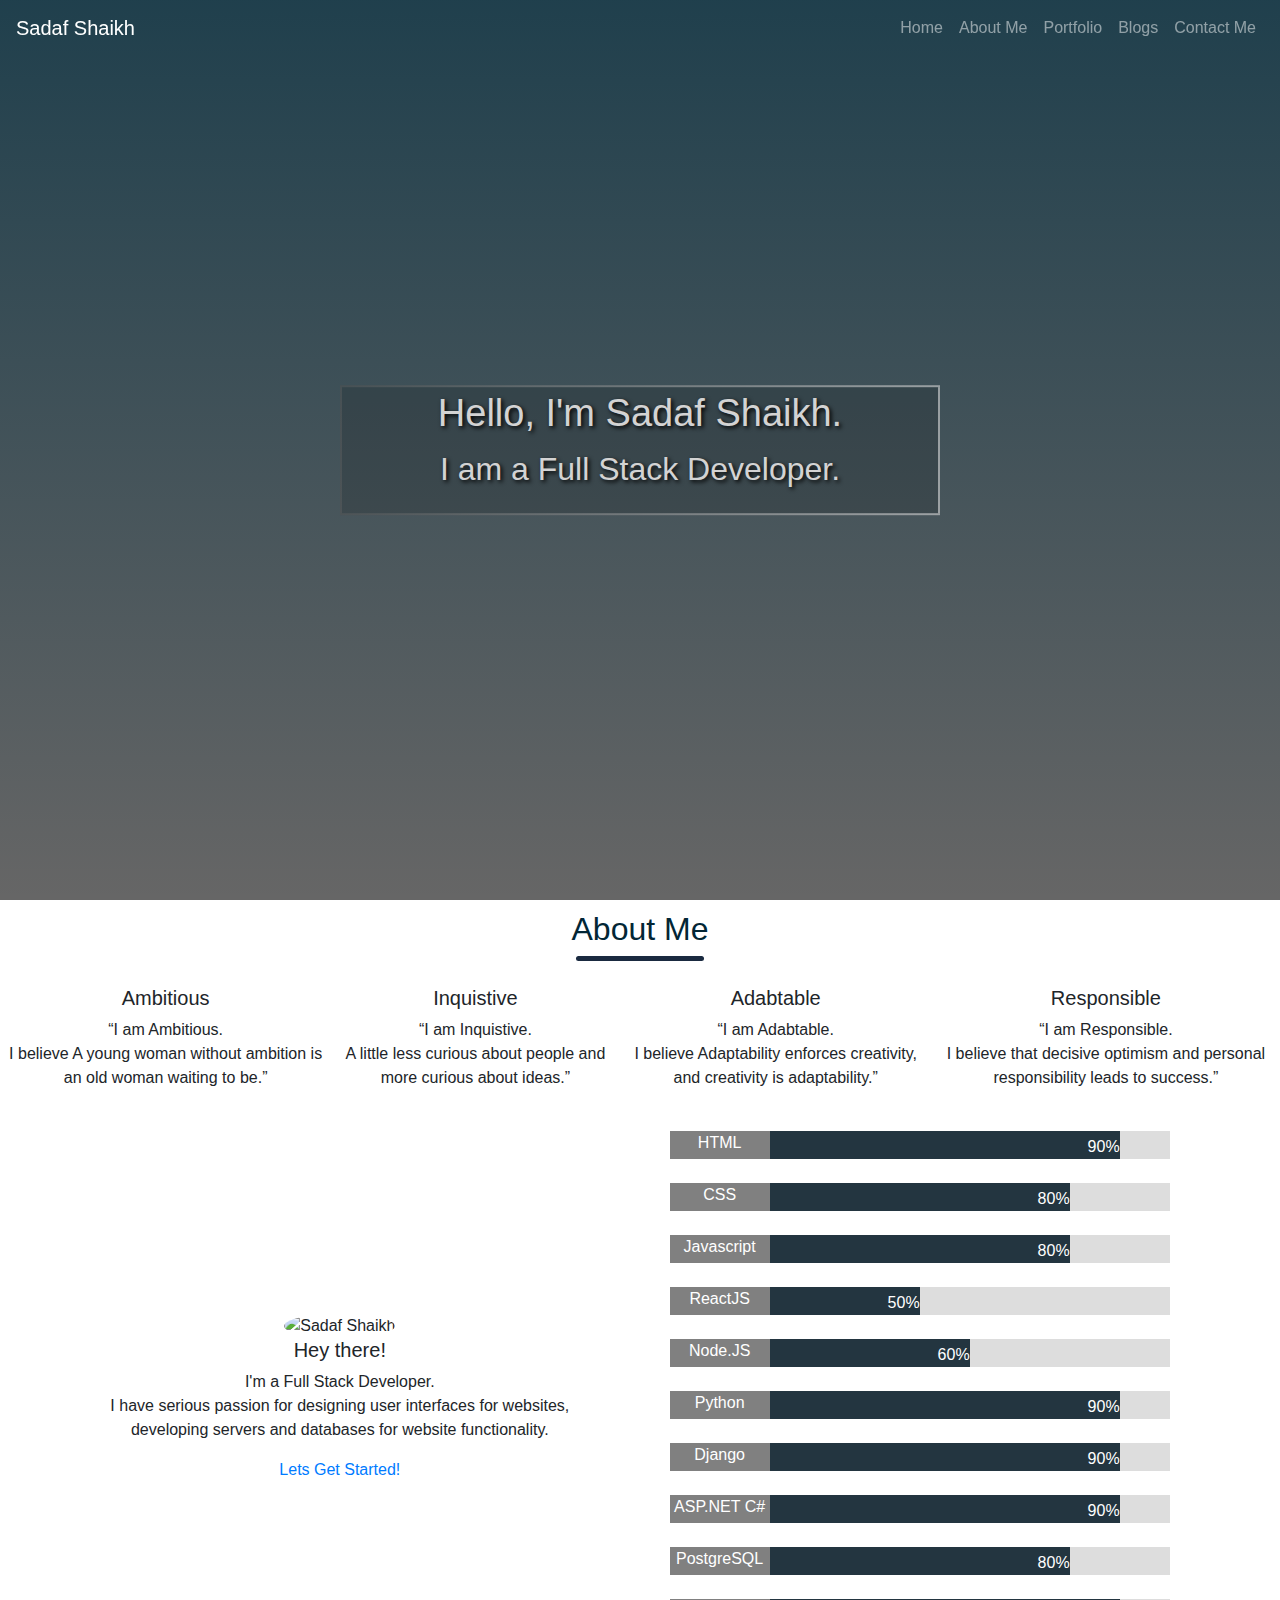
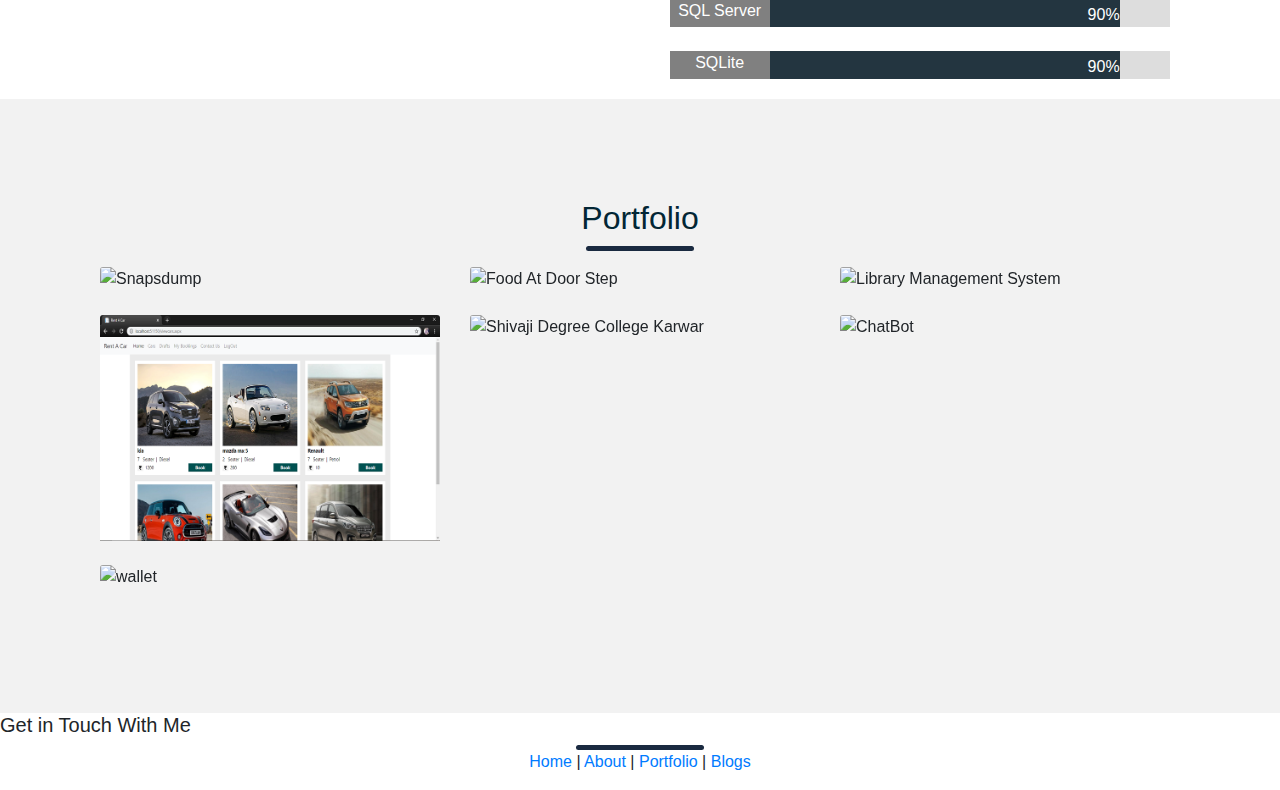
==== commit 61fbf598: "modal" ====
--- a/index.html
+++ b/index.html
@@ -203,25 +203,21 @@
     <div class="row row-cols-1 row-cols-md-3">
       <div class="col mb-4 ">
         <div class="card">
-          <img src="portfolio/snp.png" class="card-img-top" alt="...">
+          <img src="portfolio/snp.png" class="card-img-top" alt="Snapsdump">
           <div class="overimg">
             <div class="info">
-              <h4>Snapsdump</h4>
-              <p>Python / Django / PostgreSQL / Javascript</p>
-              <button class="btn btn-outline-info">Learn More</button>
+              <button type="button" class="btn btn-outline-info" data-toggle="modal" data-target="#snapsdump" data-backdrop="true">Learn More</button>
             </div>
           </div>         
         </div>
       </div>
       <div class="col mb-4">
         <div class="card">
-          <img src="portfolio/fads (2).PNG" class="card-img-top" alt="...">
+          <img src="portfolio/fads (2).PNG" class="card-img-top" alt="Food At Door Step">
          
           <div class="overimg">
             <div class="info">
-              <h4>FADS</h4>
-              <p> Python / PostgreSQL/ Javascript</p>
-              <button class="btn btn-outline-info">Learn More</button>
+              <button type="button" class="btn btn-outline-info" data-toggle="modal" data-target="#fads" data-backdrop="true">Learn More</button>
             </div>
           </div>
 
@@ -229,43 +225,37 @@
       </div>
       <div class="col mb-4">
         <div class="card">
-          <img src="portfolio/lms (1).png" class="card-img-top" alt="...">
+          <img src="portfolio/lms (1).png" class="card-img-top" alt="Library Management System">
           <div class="overimg">
             <div class="info">
-              <h4>LMS Kiosks </h4>
-              <p>VB.NET / SQLSERVER</p>
-              <button class="btn btn-outline-info">Learn More</button>
+              <button type="button" class="btn btn-outline-info" data-toggle="modal" data-target="#lms" data-backdrop="true">Learn More</button>
             </div>
           </div>         
         </div>
       </div>
       <div class="col mb-4">
         <div class="card">
-          <img src="portfolio/rac (7).PNG" class="card-img-top" alt="...">
+          <img src="portfolio/rac (1).PNG" class="card-img-top" alt="Rent A Car">
           <div class="overimg">
             <div class="info">
-              <h4>Rent A Car</h4>
-              <p>ASP.NET c# / SQL Server / BOOTSTRAP / InstamojoAPI</p>
-              <button class="btn btn-outline-info">Learn More</button>
+             
+              <button type="button" class="btn btn-outline-info" data-toggle="modal" data-target="#rac" data-backdrop="true">Learn More</button>
             </div>
           </div>         
         </div>
       </div>
       <div class="col mb-4">
         <div class="card">
-          <img src="portfolio/sdc (1).PNG" class="card-img-top" alt="...">
+          <img src="portfolio/sdc (1).PNG" class="card-img-top" alt="Shivaji Degree College Karwar">
           <div class="overimg">
             <div class="info">
-              <h4>SDC College</h4>
-              <p>ASP.NET c# / SQL Server / BOOTSTRAP</p> 
-              
-              <button class="btn btn-outline-info">Learn More</button>
+              <button type="button" class="btn btn-outline-info" data-toggle="modal" data-target="#sdc" data-backdrop="true">Learn More</button>
             </div>
           </div>
          
         </div>
       </div>
-      
+<!--       
       <div class="col mb-4">
         <div class="card">
           <img src="portfolio/poll.PNG" class="card-img-top" alt="...">
@@ -273,21 +263,19 @@
             <div class="info">
               <h4>Lets_Poll!</h4>
               <p>Python / Django / SQLite</p>
-              <button class="btn btn-outline-info">Learn More</button>
+              <button type="button" class="btn btn-outline-info" data-toggle="modal" data-target="#chatbot" data-backdrop="true">Learn More</button>
             </div>
           </div>
          
         </div>
-      </div>
+      </div> -->
 
       <div class="col mb-4">
         <div class="card">
-          <img src="portfolio/Coming Soon.png" class="card-img-top" alt="...">
+          <img src="portfolio/Coming Soon.png" class="card-img-top" alt="ChatBot">
           <div class="overimg">
             <div class="info">
-              <h4>--</h4>
-              <p>SASS / Python / Django / PostgreSQL</p>
-              <button class="btn btn-outline-info">Learn More</button>
+              <button type="button" class="btn btn-outline-info" data-toggle="modal" data-target="#chatbot" data-backdrop="true">Learn More</button>
             </div>
           </div>
          
@@ -296,14 +284,10 @@
     
       <div class="col mb-4">
         <div class="card">
-          <img src="portfolio/Coming Soon.png" class="card-img-top" alt="...">
-       
+          <img src="portfolio/Coming Soon.png" class="card-img-top" alt="wallet">       
           <div class="overimg">
             <div class="info">
-              <h4>ChatBot</h4>
-              <p>NodeJS / Javascript / DialogFlow </p>
-           
-              <button class="btn btn-outline-info">Learn More</button>
+              <button type="button" class="btn btn-outline-info" data-toggle="modal" data-target="#wallet" data-backdrop="true">Learn More</button>
             </div>
           </div>
         
@@ -312,6 +296,283 @@
     </div>
 
   </section>
+  <!-- modals -->
+  
+  <div class="modal fade" id="snapsdump" role="dialog">
+    <div class="modal-dialog modal-dialog-centered">
+      <div class="modal-content">
+        <div class="modal-header">
+          <div class="modal-title">
+            <h4>Snapsdump</h4>
+            <p>Lets Dump Some Snaps!</p>
+          </div>          
+          <button type="button" class="close" data-dismiss="modal">&times;</button>
+        </div>
+        <div class="modal-body">  
+
+          <!-- slideshow -->
+        <div id="snpCarousel" class="carousel slide" data-ride="carousel" data-interval="500">  
+          <div class="carousel-inner">
+            <div class="carousel-item active">
+              <img src="/portfoliosite/portfolio/snp.png" alt="Los Angeles" width="100%">
+            </div>
+          </div>          
+          <a class="carousel-control-prev" href="#snpCarousel" data-slide="prev">
+            <span class="carousel-control-prev-icon"></span>
+          </a>
+          <a class="carousel-control-next" href="#snpCarousel" data-slide="next">
+            <span class="carousel-control-next-icon"></span>
+          </a>
+        </div>
+        <!-- -- -->
+        <p style="text-align: justify;">Snapsdump is my own creation inspired by my phone gallery. Its basically an online gallery with features as sharing to social media and direct printing. Build with the powerful combination of python, Django and PostgreSQL.</p>
+        </div>
+        <!-- <div class="modal-footer">
+          <button type="button" class="btn btn-danger" data-dismiss="modal">Close</button>
+        </div> -->
+      </div>      
+    </div>
+  </div>
+  <div class="modal fade" id="fads" role="dialog">
+    <div class="modal-dialog">
+      <div class="modal-content">
+        <div class="modal-header">
+          <div class="modal-title">
+            <h4>FADS</h4>
+            <p>Food At Door Steps!</p>
+          </div>  
+          <button type="button" class="close" data-dismiss="modal">&times;</button>
+        </div>
+        <div class="modal-body">
+          
+        <!-- slideshow -->
+        <div id="fadsCarousel" class="carousel slide" data-ride="carousel" data-interval="500">  
+          <div class="carousel-inner">
+            <div class="carousel-item active">
+              <img src="/portfoliosite/portfolio/fads (3).PNG" alt="FADS" width="100%">
+            </div>
+            <div class="carousel-item">
+              <img src="/portfoliosite/portfolio/fads (4).PNG" alt="FADS" width="100%">
+            </div>
+            <div class="carousel-item">
+              <img src="/portfoliosite/portfolio/fads (5).PNG" alt="FADS" width="100%">
+            </div> 
+            <div class="carousel-item">
+              <img src="/portfoliosite/portfolio/fads (6).PNG" alt="FADS" width="100%">
+            </div>              
+          </div>          
+          <a class="carousel-control-prev" href="#fadsCarousel" data-slide="prev">
+            <span class="carousel-control-prev-icon"></span>
+          </a>
+          <a class="carousel-control-next" href="#fadsCarousel" data-slide="next">
+            <span class="carousel-control-next-icon"></span>
+          </a>
+        </div>
+        <!-- -- -->
+        <p style="text-align: justify;">FADS is a food ordering web application helping restaurants to feed thier hungry customers.</p>
+        </div>
+      </div>      
+    </div>
+  </div>
+  <div class="modal fade" id="sdc" role="dialog">
+    <div class="modal-dialog">
+      <div class="modal-content">
+        <div class="modal-header">
+          <div class="modal-title">
+            <h4>SDC</h4>
+            <p>Shiavji Degree College Karwar</p>
+          </div> 
+          <button type="button" class="close" data-dismiss="modal">&times;</button>
+        </div>
+        <div class="modal-body">
+          <!-- slideshow -->
+          <div id="sdcCarousel" class="carousel slide" data-ride="carousel" data-interval="500">  
+            <div class="carousel-inner">
+              <div class="carousel-item active">
+                <img src="/portfoliosite/portfolio/sdc (1).PNG" alt="Shivaji Degree College" width="100%">
+              </div>
+              <div class="carousel-item">
+                <img src="/portfoliosite/portfolio/sdc (2).PNG" alt="Shivaji Degree College" width="100%">
+              </div>
+              <div class="carousel-item">
+                <img src="/portfoliosite/portfolio/sdc (3).PNG" alt="Shivaji Degree College" width="100%">
+              </div> 
+              <div class="carousel-item">
+                <img src="/portfoliosite/portfolio/sdc (4).PNG" alt="Shivaji Degree College" width="100%">
+              </div>    
+              <div class="carousel-item">
+                <img src="/portfoliosite/portfolio/sdc (5).PNG" alt="Shivaji Degree College" width="100%">
+              </div> 
+              <div class="carousel-item">
+                <img src="/portfoliosite/portfolio/sdc (6).PNG" alt="Shivaji Degree College" width="100%">
+              </div>           
+            </div>          
+            <a class="carousel-control-prev" href="#sdcCarousel" data-slide="prev">
+              <span class="carousel-control-prev-icon"></span>
+            </a>
+            <a class="carousel-control-next" href="#sdcCarousel" data-slide="next">
+              <span class="carousel-control-next-icon"></span>
+            </a>
+          </div>
+          <!-- -- -->
+          <p style="text-align: justify;">SDC is a college website developed for Shivaji Degree College Karwar using ASP.NET C# ans SQL Server.</p>
+        </div>
+      </div>      
+    </div>
+  </div>
+  <div class="modal fade" id="lms" role="dialog">
+    <div class="modal-dialog">
+      <div class="modal-content">
+        <div class="modal-header">
+          <div class="modal-title">
+            <h4>LMSKB</h4>
+            <p>LMS with Kiosks and Barcode</p>
+          </div> 
+          <button type="button" class="close" data-dismiss="modal">&times;</button>
+        </div>
+        <div class="modal-body">
+           <!-- slideshow -->
+           <div id="lmsCarousel" class="carousel slide" data-ride="carousel" data-interval="500">  
+            <div class="carousel-inner">
+              <div class="carousel-item active">
+                <img src="/portfoliosite/portfolio/lms (2).png" alt="LMS" width="100%">
+              </div>
+              <div class="carousel-item">
+                <img src="/portfoliosite/portfolio/lms (3).png" alt="LMS" width="100%">
+              </div>
+              <div class="carousel-item">
+                <img src="/portfoliosite/portfolio/lms (5).png" alt="LMS" width="100%">
+              </div> 
+              <div class="carousel-item">
+                <img src="/portfoliosite/portfolio/lms (6).png" alt="LMS" width="100%">
+              </div>    
+              <div class="carousel-item">
+                <img src="/portfoliosite/portfolio/lms (7).png" alt="LMS" width="100%">
+              </div> 
+              <div class="carousel-item">
+                <img src="/portfoliosite/portfolio/lms (8).png" alt="LMS" width="100%">
+              </div> 
+              <div class="carousel-item">
+                <img src="/portfoliosite/portfolio/lms (9).png" alt="LMS" width="100%">
+              </div> 
+              <div class="carousel-item">
+                <img src="/portfoliosite/portfolio/lms (10).png" alt="LMS" width="100%">
+              </div>           
+            </div>          
+            <a class="carousel-control-prev" href="#lmsCarousel" data-slide="prev">
+              <span class="carousel-control-prev-icon"></span>
+            </a>
+            <a class="carousel-control-next" href="#lmsCarousel" data-slide="next">
+              <span class="carousel-control-next-icon"></span>
+            </a>
+          </div>
+          <!-- -- -->
+          <p style="text-align: justify;">LMS is a library Management System developed for Firoze Shah College it includes the features of KIOSKS and bar code scanner and RFID ID Cards.</p>
+        </div>
+      </div>      
+    </div>
+  </div>
+  <div class="modal fade" id="rac" role="dialog">
+    <div class="modal-dialog">
+      <div class="modal-content">
+        <div class="modal-header">
+          <div class="modal-title">
+            <h4>LMSKB</h4>
+            <p>LMS with Kiosks and Barcode</p>
+          </div>
+          <h4 class="modal-title">RentACar </h4>
+          <button type="button" class="close" data-dismiss="modal">&times;</button>
+        </div>
+        <div class="modal-body">
+           <!-- slideshow -->
+           <div id="racCarousel" class="carousel slide" data-ride="carousel" data-interval="500">  
+            <div class="carousel-inner">
+              <div class="carousel-item active">
+                <img src="/portfoliosite/portfolio/rac (5).PNG" alt="RentACar" width="100%">
+              </div>
+              <div class="carousel-item">
+                <img src="/portfoliosite/portfolio/rac (1).PNG" alt="RentACar" width="100%">
+              </div>
+              <div class="carousel-item">
+                <img src="/portfoliosite/portfolio/rac (2).PNG" alt="RentACar" width="100%">
+              </div> 
+              <div class="carousel-item">
+                <img src="/portfoliosite/portfolio/rac (3).PNG" alt="RentACar" width="100%">
+              </div>    
+              <div class="carousel-item">
+                <img src="/portfoliosite/portfolio/rac (4).PNG" alt="RentACar" width="100%">
+              </div> 
+              <div class="carousel-item">
+                <img src="/portfoliosite/portfolio/rac (6).PNG" alt="RentACar" width="100%">
+              </div>                    
+            </div>          
+            <a class="carousel-control-prev" href="#racCarousel" data-slide="prev">
+              <span class="carousel-control-prev-icon"></span>
+            </a>
+            <a class="carousel-control-next" href="#racCarousel" data-slide="next">
+              <span class="carousel-control-next-icon"></span>
+            </a>
+          </div>
+          <!-- -- -->
+          <p>ASP.NET C# / SQL SERVER / INSTAMOJOAPI </p>
+        </div>
+      </div>      
+    </div>
+  </div>
+  <div class="modal fade" id="chatbot" role="dialog">
+    <div class="modal-dialog">
+      <div class="modal-content">
+        <div class="modal-header">
+          <div class="modal-title">
+            <h4>Chatbot</h4>
+            <p>NLP Chatbot</p>
+          </div>
+          <h4 class="modal-title">ChatBot </h4>
+          <button type="button" class="close" data-dismiss="modal">&times;</button>
+        </div>
+        <div class="modal-body">
+          <p>NodeJS /  Javascript </p>
+        </div>
+      </div>      
+    </div>
+  </div>
+  <div class="modal fade" id="wallet" role="dialog">
+    <div class="modal-dialog">
+      <div class="modal-content">
+        <div class="modal-header">
+          <div class="modal-title">
+            <h4>WALLET</h4>
+            <p>LMS with Kiosks and Barcode</p>
+          </div>
+          <h4 class="modal-title">Wallet </h4>
+          <button type="button" class="close" data-dismiss="modal">&times;</button>
+        </div>
+        <div class="modal-body">
+          <p>SASS / Python / Django / PostgreSQL</p>
+        </div>
+      </div>      
+    </div>
+  </div>
+  <div class="modal fade" id="inprogress1" role="dialog">
+    <div class="modal-dialog">
+      <div class="modal-content">
+        <div class="modal-header">
+          <div class="modal-title">
+            <h4>PEARL INIT</h4>
+            <p>Pearl Init</p>
+          </div>
+          <h4 class="modal-title">In Progress </h4>
+          <button type="button" class="close" data-dismiss="modal">&times;</button>
+        </div>
+        <div class="modal-body">
+          <p>ReactJS</p>
+        </div>
+      </div>      
+    </div>
+  </div>
+
+
+  <!-- -- -->
 
   <section class="contact" id = "contact">
     <h5>Get in Touch With Me</h5>
--- a/css/portfolio.css
+++ b/css/portfolio.css
@@ -1,3 +1,8 @@
+.portfolio{
+    background-color:#F2F2F2;
+    background-size: cover;
+}
+
 .portfolio h2{
     color: rgb(2, 38, 53);
     text-align: center;
@@ -7,6 +12,7 @@
 .card-img-top{
     transition: .5s ease;
     backface-visibility: hidden;
+    background-color: #F2F2F2;
 }
 
 .overimg{
@@ -18,14 +24,14 @@
     transform: translate(-50%, -50%);
     -ms-transform: translate(-50%, -50%);
     text-align: center;
+    
 }
 
-.card:hover .card-img-top{
-    opacity: 0.3;
+.pimgs{
+    height: 350px;
 }
-.card:hover .overimg{
-    opacity: 1;
-}
+
+
 
 .info{
     /* background-color: darkslategray; */
@@ -33,4 +39,82 @@
     /* font-size: 16px; */
     padding: 10px 16px;
     font-weight: bold;
-}+}
+.card{
+    /* background-color: #bfd7d9; */
+    background-color:#F2F2F2;
+    border: none !important;
+   
+}
+
+/* .card:hover .card-img-top{
+    opacity: 0;
+    
+}
+.card:hover .overimg{
+    opacity: 1;
+    
+} */
+
+
+/* Extra small devices (phones, 600px and down) */
+@media only screen and (max-width: 320px) {
+    /* .pimgs{
+        height: 150px;
+    } */
+}
+@media only screen and (min-width: 320px) {
+    /* .pimgs{
+        height: 150px;
+    } */
+}
+@media only screen and (min-width: 360px) {
+    /* .card:hover .card-img-top{
+        opacity: 0;
+        
+    }
+    .card:hover .overimg{
+        opacity: 0;
+        
+    } */
+   
+}
+
+/* Small devices (portrait tablets and large phones, 600px and up) */
+@media only screen and (min-width: 400px) {
+
+}
+
+/* Medium devices (landscape tablets, 768px and up) */
+@media only screen and (min-width: 768px) {
+ 
+}
+
+/* Large devices (laptops/desktops, 992px and up) */
+@media only screen and (min-width: 992px) {
+    .card:hover .card-img-top{
+        opacity: 0;
+        
+    }
+    .card:hover .overimg{
+        opacity: 1;
+        
+    }
+ 
+}
+
+/* Extra large devices (large laptops and desktops, 1200px and up) */
+@media only screen and (min-width: 1200px) {
+  .pimgs{
+        height: 350px;
+    }
+    .card:hover .card-img-top{
+        opacity: 0;
+        
+    }
+    .card:hover .overimg{
+        opacity: 1;
+        
+    }
+}
+
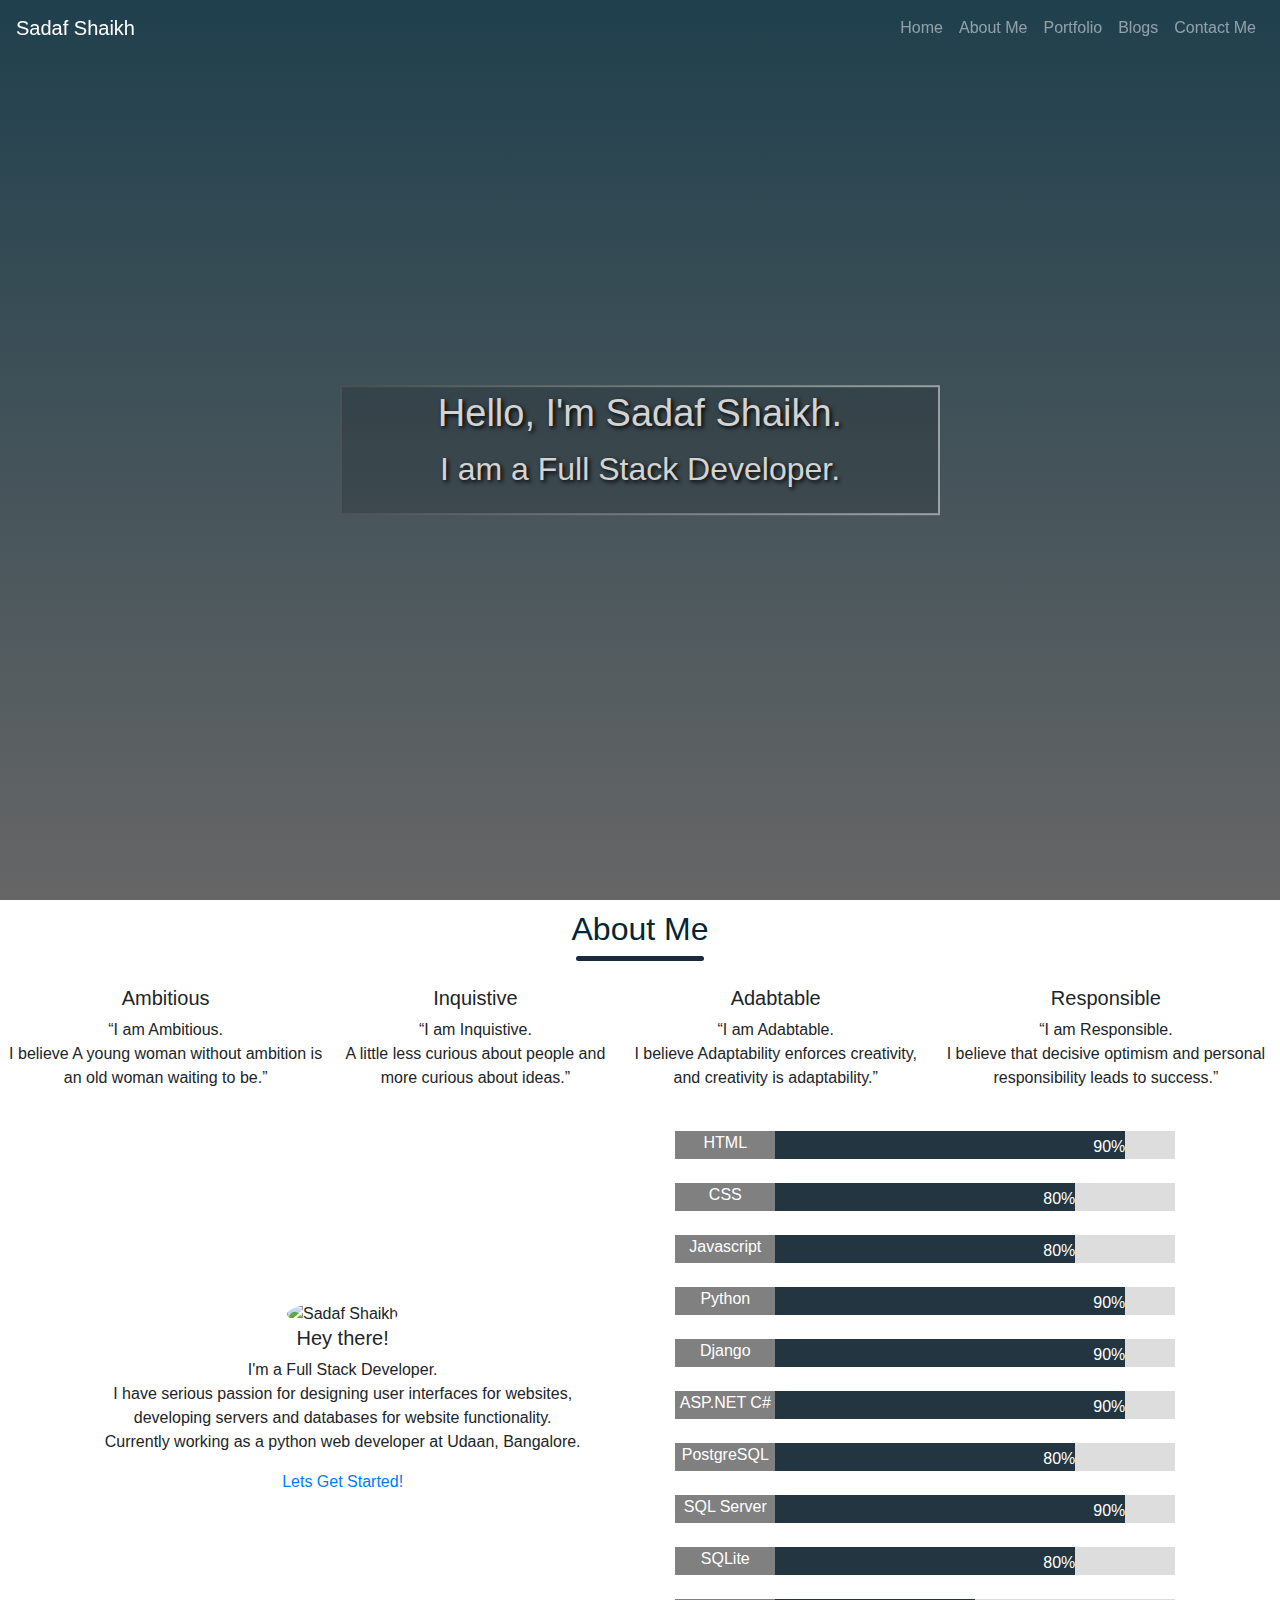
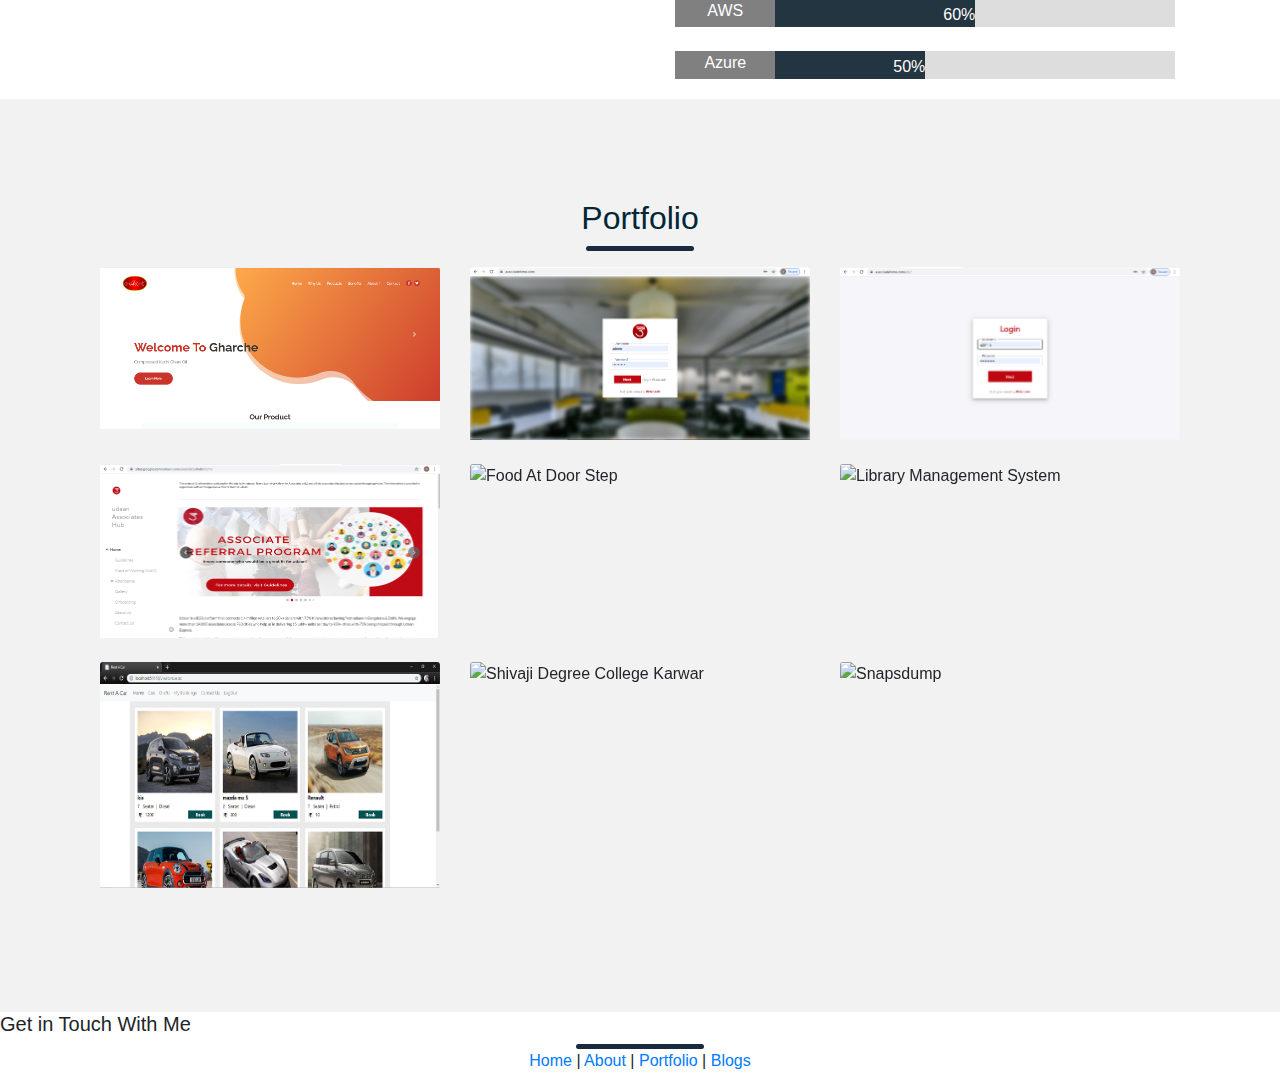
==== commit c1d85146: "Updated and fixed" ====
--- a/index.html
+++ b/index.html
@@ -69,7 +69,7 @@
   
 
 
-    <section class = "Aboutme">
+  <section class = "Aboutme">
       <div>
           <h2>About Me</h2>
       </div>
@@ -102,8 +102,8 @@
             <h5 class="ih5"> Hey there!</h5>
             <p class="aboutdesc">I'm a Full Stack Developer.<br>
             I have serious passion for designing user interfaces for websites,<br>
-             developing servers and databases for website functionality.</p>
-             
+             developing servers and databases for website functionality.<br>
+            Currently working as a python web developer at Udaan, Bangalore.</p>             
              <a class="contactlink" href="#">Lets Get Started!</a>
              <p></p>
           </div>
@@ -131,20 +131,6 @@
               </div>
             </div>
               <br>
-            <div class="skillreactjs">
-              <p id="tag4"  class="skilltag" style="position: absolute">ReactJS</p>
-              <div class="sbox">
-                <div class="skill s4 " style="width: 50%;">50%</div>
-              </div>
-            </div>
-              <br>
-            <div class="skillnodejs">
-              <p id="tag5" class="skilltag" style="position: absolute">Node.JS</p>
-              <div class="sbox">
-                <div class="skill s5 "style="width: 60%;" >60%</div>
-              </div>
-            </div>
-              <br>
             <div class="skillpython">
               <p id="tag6"  class="skilltag" style="position: absolute">Python</p>
               <div class="sbox">
@@ -180,14 +166,27 @@
                 <div class="skill s9 "style="width: 90%;" >90%</div>
               </div>
             </div>
-              <br>
-            
+              <br>            
             <div class="skilllite">
               <p id="tag11"  class="skilltag" style="position: absolute">SQLite</p>
               <div class="sbox">
-                <div class="skill s10 "style="width: 90%;" >90%</div>
-              </div>
-            </div>    
+                <div class="skill s10 "style="width: 80%;" >80%</div>
+              </div>
+            </div> 
+            <br>
+            <div class="skillreactjs">
+              <p id="tag4"  class="skilltag" style="position: absolute">AWS</p>
+              <div class="sbox">
+                <div class="skill s4 " style="width: 60%;">60%</div>
+              </div>
+            </div>
+              <br>
+            <div class="skillnodejs">
+              <p id="tag5" class="skilltag" style="position: absolute">Azure</p>
+              <div class="sbox">
+                <div class="skill s5 "style="width: 50%;" >50%</div>
+              </div>
+            </div> 
             </div>           
           </div>
           <!-- - -->
@@ -201,16 +200,47 @@
     <hr>
     <p></p>
     <div class="row row-cols-1 row-cols-md-3">
-      <div class="col mb-4 ">
-        <div class="card">
-          <img src="portfolio/snp.png" class="card-img-top" alt="Snapsdump">
-          <div class="overimg">
-            <div class="info">
-              <button type="button" class="btn btn-outline-info" data-toggle="modal" data-target="#snapsdump" data-backdrop="true">Learn More</button>
+      <div class="col mb-4">
+        <div class="card">
+          <img src="portfolio/gharche1.PNG" class="card-img-top" alt="gharche">       
+          <div class="overimg">
+            <div class="info">
+              <button type="button" class="btn btn-outline-info" data-toggle="modal" data-target="#gharche" data-backdrop="true">Learn More</button>
+            </div>
+          </div>        
+        </div>
+      </div>
+      <div class="col mb-4">
+        <div class="card">
+          <img src="portfolio/hrms.PNG" class="card-img-top" alt="wallet">       
+          <div class="overimg">
+            <div class="info">
+              <button type="button" class="btn btn-outline-info" data-toggle="modal" data-target="#wallet" data-backdrop="true">Learn More</button>
+            </div>
+          </div>        
+        </div>
+      </div>
+      <div class="col mb-4">
+        <div class="card">
+          <img src="portfolio/ob.PNG" class="card-img-top" alt="ChatBot">
+          <div class="overimg">
+            <div class="info">
+              <button type="button" class="btn btn-outline-info" data-toggle="modal" data-target="#chatbot" data-backdrop="true">Learn More</button>
             </div>
           </div>         
         </div>
       </div>
+      <div class="col mb-4">
+        <div class="card">
+          <img src="portfolio/hub.PNG" class="card-img-top" alt="hub">
+          <div class="overimg">
+            <div class="info">
+              <button type="button" class="btn btn-outline-info" data-toggle="modal" data-target="#hub" data-backdrop="true">Learn More</button>
+            </div>
+          </div>         
+        </div>
+      </div>
+     
       <div class="col mb-4">
         <div class="card">
           <img src="portfolio/fads (2).PNG" class="card-img-top" alt="Food At Door Step">
@@ -253,6 +283,16 @@
             </div>
           </div>
          
+        </div>
+      </div>
+      <div class="col mb-4 ">
+        <div class="card">
+          <img src="portfolio/snp.png" class="card-img-top" alt="Snapsdump">
+          <div class="overimg">
+            <div class="info">
+              <button type="button" class="btn btn-outline-info" data-toggle="modal" data-target="#snapsdump" data-backdrop="true">Learn More</button>
+            </div>
+          </div>         
         </div>
       </div>
 <!--       
@@ -270,34 +310,14 @@
         </div>
       </div> -->
 
-      <div class="col mb-4">
-        <div class="card">
-          <img src="portfolio/Coming Soon.png" class="card-img-top" alt="ChatBot">
-          <div class="overimg">
-            <div class="info">
-              <button type="button" class="btn btn-outline-info" data-toggle="modal" data-target="#chatbot" data-backdrop="true">Learn More</button>
-            </div>
-          </div>
-         
-        </div>
-      </div>
+      
     
-      <div class="col mb-4">
-        <div class="card">
-          <img src="portfolio/Coming Soon.png" class="card-img-top" alt="wallet">       
-          <div class="overimg">
-            <div class="info">
-              <button type="button" class="btn btn-outline-info" data-toggle="modal" data-target="#wallet" data-backdrop="true">Learn More</button>
-            </div>
-          </div>
-        
-        </div>
-      </div>
+    
     </div>
 
   </section>
   <!-- modals -->
-  
+  <!-- snapsdump -->
   <div class="modal fade" id="snapsdump" role="dialog">
     <div class="modal-dialog modal-dialog-centered">
       <div class="modal-content">
@@ -309,12 +329,11 @@
           <button type="button" class="close" data-dismiss="modal">&times;</button>
         </div>
         <div class="modal-body">  
-
           <!-- slideshow -->
         <div id="snpCarousel" class="carousel slide" data-ride="carousel" data-interval="500">  
           <div class="carousel-inner">
             <div class="carousel-item active">
-              <img src="/portfoliosite/portfolio/snp.png" alt="Los Angeles" width="100%">
+              <img src="portfolio/snp.png" alt="Los Angeles" width="100%">
             </div>
           </div>          
           <a class="carousel-control-prev" href="#snpCarousel" data-slide="prev">
@@ -325,7 +344,7 @@
           </a>
         </div>
         <!-- -- -->
-        <p style="text-align: justify;">Snapsdump is my own creation inspired by my phone gallery. Its basically an online gallery with features as sharing to social media and direct printing. Build with the powerful combination of python, Django and PostgreSQL.</p>
+        <p style="text-align: justify;">Snapsdump is my own creation inspired by my phone gallery. Its basically an online gallery with features as sharing to social media and direct printing. Build with the powerful combination of python, Django and PostgreSQL. </p>
         </div>
         <!-- <div class="modal-footer">
           <button type="button" class="btn btn-danger" data-dismiss="modal">Close</button>
@@ -333,6 +352,7 @@
       </div>      
     </div>
   </div>
+  <!-- fads -->
   <div class="modal fade" id="fads" role="dialog">
     <div class="modal-dialog">
       <div class="modal-content">
@@ -349,16 +369,16 @@
         <div id="fadsCarousel" class="carousel slide" data-ride="carousel" data-interval="500">  
           <div class="carousel-inner">
             <div class="carousel-item active">
-              <img src="/portfoliosite/portfolio/fads (3).PNG" alt="FADS" width="100%">
+              <img src="portfolio/fads (3).PNG" alt="FADS" width="100%">
             </div>
             <div class="carousel-item">
-              <img src="/portfoliosite/portfolio/fads (4).PNG" alt="FADS" width="100%">
+              <img src="portfolio/fads (4).PNG" alt="FADS" width="100%">
             </div>
             <div class="carousel-item">
-              <img src="/portfoliosite/portfolio/fads (5).PNG" alt="FADS" width="100%">
+              <img src="portfolio/fads (5).PNG" alt="FADS" width="100%">
             </div> 
             <div class="carousel-item">
-              <img src="/portfoliosite/portfolio/fads (6).PNG" alt="FADS" width="100%">
+              <img src="portfolio/fads (6).PNG" alt="FADS" width="100%">
             </div>              
           </div>          
           <a class="carousel-control-prev" href="#fadsCarousel" data-slide="prev">
@@ -374,6 +394,7 @@
       </div>      
     </div>
   </div>
+  <!-- shivaji -->
   <div class="modal fade" id="sdc" role="dialog">
     <div class="modal-dialog">
       <div class="modal-content">
@@ -389,22 +410,22 @@
           <div id="sdcCarousel" class="carousel slide" data-ride="carousel" data-interval="500">  
             <div class="carousel-inner">
               <div class="carousel-item active">
-                <img src="/portfoliosite/portfolio/sdc (1).PNG" alt="Shivaji Degree College" width="100%">
-              </div>
-              <div class="carousel-item">
-                <img src="/portfoliosite/portfolio/sdc (2).PNG" alt="Shivaji Degree College" width="100%">
-              </div>
-              <div class="carousel-item">
-                <img src="/portfoliosite/portfolio/sdc (3).PNG" alt="Shivaji Degree College" width="100%">
+                <img src="portfolio/sdc (1).PNG" alt="Shivaji Degree College" width="100%">
+              </div>
+              <div class="carousel-item">
+                <img src="portfolio/sdc (2).PNG" alt="Shivaji Degree College" width="100%">
+              </div>
+              <div class="carousel-item">
+                <img src="portfolio/sdc (3).PNG" alt="Shivaji Degree College" width="100%">
               </div> 
               <div class="carousel-item">
-                <img src="/portfoliosite/portfolio/sdc (4).PNG" alt="Shivaji Degree College" width="100%">
+                <img src="portfolio/sdc (4).PNG" alt="Shivaji Degree College" width="100%">
               </div>    
               <div class="carousel-item">
-                <img src="/portfoliosite/portfolio/sdc (5).PNG" alt="Shivaji Degree College" width="100%">
+                <img src="portfolio/sdc (5).PNG" alt="Shivaji Degree College" width="100%">
               </div> 
               <div class="carousel-item">
-                <img src="/portfoliosite/portfolio/sdc (6).PNG" alt="Shivaji Degree College" width="100%">
+                <img src="portfolio/sdc (6).PNG" alt="Shivaji Degree College" width="100%">
               </div>           
             </div>          
             <a class="carousel-control-prev" href="#sdcCarousel" data-slide="prev">
@@ -415,11 +436,12 @@
             </a>
           </div>
           <!-- -- -->
-          <p style="text-align: justify;">SDC is a college website developed for Shivaji Degree College Karwar using ASP.NET C# ans SQL Server.</p>
-        </div>
-      </div>      
-    </div>
-  </div>
+          <p style="text-align: justify;">SDC is a college website developed for Shivaji Degree College Karwar using ASP.NET C# ans SQL Server. <a href="http://shivajidegreecollegekarwar.com">Visit Here.</a></p>
+        </div>
+      </div>      
+    </div>
+  </div>
+  <!-- library -->
   <div class="modal fade" id="lms" role="dialog">
     <div class="modal-dialog">
       <div class="modal-content">
@@ -435,28 +457,28 @@
            <div id="lmsCarousel" class="carousel slide" data-ride="carousel" data-interval="500">  
             <div class="carousel-inner">
               <div class="carousel-item active">
-                <img src="/portfoliosite/portfolio/lms (2).png" alt="LMS" width="100%">
-              </div>
-              <div class="carousel-item">
-                <img src="/portfoliosite/portfolio/lms (3).png" alt="LMS" width="100%">
-              </div>
-              <div class="carousel-item">
-                <img src="/portfoliosite/portfolio/lms (5).png" alt="LMS" width="100%">
+                <img src="portfolio/lms (2).png" alt="LMS" width="100%">
+              </div>
+              <div class="carousel-item">
+                <img src="portfolio/lms (3).png" alt="LMS" width="100%">
+              </div>
+              <div class="carousel-item">
+                <img src="portfolio/lms (5).png" alt="LMS" width="100%">
               </div> 
               <div class="carousel-item">
-                <img src="/portfoliosite/portfolio/lms (6).png" alt="LMS" width="100%">
+                <img src="portfolio/lms (6).png" alt="LMS" width="100%">
               </div>    
               <div class="carousel-item">
-                <img src="/portfoliosite/portfolio/lms (7).png" alt="LMS" width="100%">
+                <img src="portfolio/lms (7).png" alt="LMS" width="100%">
               </div> 
               <div class="carousel-item">
-                <img src="/portfoliosite/portfolio/lms (8).png" alt="LMS" width="100%">
+                <img src="portfolio/lms (8).png" alt="LMS" width="100%">
               </div> 
               <div class="carousel-item">
-                <img src="/portfoliosite/portfolio/lms (9).png" alt="LMS" width="100%">
+                <img src="portfolio/lms (9).png" alt="LMS" width="100%">
               </div> 
               <div class="carousel-item">
-                <img src="/portfoliosite/portfolio/lms (10).png" alt="LMS" width="100%">
+                <img src="portfolio/lms (10).png" alt="LMS" width="100%">
               </div>           
             </div>          
             <a class="carousel-control-prev" href="#lmsCarousel" data-slide="prev">
@@ -472,6 +494,7 @@
       </div>      
     </div>
   </div>
+  <!-- rent a car -->
   <div class="modal fade" id="rac" role="dialog">
     <div class="modal-dialog">
       <div class="modal-content">
@@ -488,22 +511,22 @@
            <div id="racCarousel" class="carousel slide" data-ride="carousel" data-interval="500">  
             <div class="carousel-inner">
               <div class="carousel-item active">
-                <img src="/portfoliosite/portfolio/rac (5).PNG" alt="RentACar" width="100%">
-              </div>
-              <div class="carousel-item">
-                <img src="/portfoliosite/portfolio/rac (1).PNG" alt="RentACar" width="100%">
-              </div>
-              <div class="carousel-item">
-                <img src="/portfoliosite/portfolio/rac (2).PNG" alt="RentACar" width="100%">
+                <img src="portfolio/rac (5).PNG" alt="RentACar" width="100%">
+              </div>
+              <div class="carousel-item">
+                <img src="portfolio/rac (1).PNG" alt="RentACar" width="100%">
+              </div>
+              <div class="carousel-item">
+                <img src="portfolio/rac (2).PNG" alt="RentACar" width="100%">
               </div> 
               <div class="carousel-item">
-                <img src="/portfoliosite/portfolio/rac (3).PNG" alt="RentACar" width="100%">
+                <img src="portfolio/rac (3).PNG" alt="RentACar" width="100%">
               </div>    
               <div class="carousel-item">
-                <img src="/portfoliosite/portfolio/rac (4).PNG" alt="RentACar" width="100%">
+                <img src="portfolio/rac (4).PNG" alt="RentACar" width="100%">
               </div> 
               <div class="carousel-item">
-                <img src="/portfoliosite/portfolio/rac (6).PNG" alt="RentACar" width="100%">
+                <img src="portfolio/rac (6).PNG" alt="RentACar" width="100%">
               </div>                    
             </div>          
             <a class="carousel-control-prev" href="#racCarousel" data-slide="prev">
@@ -519,40 +542,149 @@
       </div>      
     </div>
   </div>
+  <!-- Associate HRMS -->
+  <div class="modal fade" id="wallet" role="dialog">
+    <div class="modal-dialog">
+      <div class="modal-content">
+        <div class="modal-header">
+          <div class="modal-title">
+            <h4>Associate HRMS</h4>
+            <p>HRMS project for Udaan</p>
+          </div>
+          <h4 class="modal-title">&nbsp;</h4>
+          <button type="button" class="close" data-dismiss="modal">&times;</button>
+        </div>
+        <div class="modal-body">
+          <!-- slideshow -->
+          <div id="racCarousel" class="carousel slide" data-ride="carousel" data-interval="500">  
+           <div class="carousel-inner">
+             <div class="carousel-item active">
+               <img src="portfolio/hrms.PNG" alt="RentACar" width="100%">
+             </div>                  
+           </div>          
+           <a class="carousel-control-prev" href="#racCarousel" data-slide="prev">
+             <span class="carousel-control-prev-icon"></span>
+           </a>
+           <a class="carousel-control-next" href="#racCarousel" data-slide="next">
+             <span class="carousel-control-next-icon"></span>
+           </a>
+         </div>
+         <!-- -- -->
+         <p>An <a href="https://associatehrms.com/"> HRMS </a> web application developed for Udaan used to automate several tasks like marking attendance, leave, separation, genrate reports etc. Developed using HTML/ CSS / SASS / Python / Django / PostgreSQL / Jquery / Javascript / AJAX and deployed on Microsoft Azure.</p>
+       </div>       
+      </div>      
+    </div>
+  </div>
+  <!-- OB Tool -->
   <div class="modal fade" id="chatbot" role="dialog">
     <div class="modal-dialog">
       <div class="modal-content">
         <div class="modal-header">
           <div class="modal-title">
-            <h4>Chatbot</h4>
-            <p>NLP Chatbot</p>
-          </div>
-          <h4 class="modal-title">ChatBot </h4>
+            <h4>Onboarding Tool</h4>
+            <p>Onboarding Tool for Udaan</p>
+          </div>
+          <h4 class="modal-title">&nbsp;</h4>
           <button type="button" class="close" data-dismiss="modal">&times;</button>
         </div>
         <div class="modal-body">
-          <p>NodeJS /  Javascript </p>
-        </div>
-      </div>      
-    </div>
-  </div>
-  <div class="modal fade" id="wallet" role="dialog">
+          <!-- slideshow -->
+          <div id="racCarousel" class="carousel slide" data-ride="carousel" data-interval="500">  
+           <div class="carousel-inner">
+             <div class="carousel-item active">
+               <img src="portfolio/ob.PNG" alt="Onboarding Tool" width="100%">
+             </div>                  
+           </div>          
+           <a class="carousel-control-prev" href="#racCarousel" data-slide="prev">
+             <span class="carousel-control-prev-icon"></span>
+           </a>
+           <a class="carousel-control-next" href="#racCarousel" data-slide="next">
+             <span class="carousel-control-next-icon"></span>
+           </a>
+         </div>
+         <!-- -- -->
+         <p>An <a href="https://associatehrms.com/ob/"> Onboarding Tool </a> developed for Udaan used to automate the process of onboarding candidates for various designations and locations. Developed using HTML/ CSS / SASS / Python / Django / PostgreSQL / Jquery / Javascript / AJAX and deployed on AWS.</p>
+       </div>       
+      </div>      
+    </div>
+  </div>
+  <!-- Associates HUB -->
+  <div class="modal fade" id="chatbot" role="dialog">
     <div class="modal-dialog">
       <div class="modal-content">
         <div class="modal-header">
           <div class="modal-title">
-            <h4>WALLET</h4>
-            <p>LMS with Kiosks and Barcode</p>
-          </div>
-          <h4 class="modal-title">Wallet </h4>
+            <h4>Associates HUB</h4>
+            <p>Associates HUB for Udaan Associates</p>
+          </div>
+          <h4 class="modal-title">&nbsp;</h4>
           <button type="button" class="close" data-dismiss="modal">&times;</button>
         </div>
         <div class="modal-body">
-          <p>SASS / Python / Django / PostgreSQL</p>
-        </div>
-      </div>      
-    </div>
-  </div>
+          <!-- slideshow -->
+          <div id="racCarousel" class="carousel slide" data-ride="carousel" data-interval="500">  
+           <div class="carousel-inner">
+             <div class="carousel-item active">
+               <img src="portfolio/hub.PNG" alt="Onboarding Tool" width="100%">
+             </div>                  
+           </div>          
+           <a class="carousel-control-prev" href="#racCarousel" data-slide="prev">
+             <span class="carousel-control-prev-icon"></span>
+           </a>
+           <a class="carousel-control-next" href="#racCarousel" data-slide="next">
+             <span class="carousel-control-next-icon"></span>
+           </a>
+         </div>
+         <!-- -- -->
+         <p>A <a href="https://sites.google.com/udaan.com/associateshub/home"> google site </a> developed for Udaan associates. Developed using Goofle Sites.</p>
+       </div>       
+      </div>      
+    </div>
+  </div>
+  <!-- Gharche -->
+  <div class="modal fade" id="gharche" role="dialog">
+    <div class="modal-dialog">
+      <div class="modal-content">
+        <div class="modal-header">
+          <div class="modal-title">
+            <h4>Gharche</h4>
+            <p>Gharche Oils, Karwar</p>
+          </div> 
+          <button type="button" class="close" data-dismiss="modal">&times;</button>
+        </div>
+        <div class="modal-body">
+          <!-- slideshow -->
+          <div id="sdcCarousel" class="carousel slide" data-ride="carousel" data-interval="500">  
+            <div class="carousel-inner">
+              <div class="carousel-item active">
+                <img src="portfolio/gharche1.PNG" alt="Gharche" width="100%">
+              </div>
+              <div class="carousel-item">
+                <img src="portfolio/gharche2.PNG" alt="Gharche" width="100%">
+              </div>
+              <div class="carousel-item">
+                <img src="portfolio/gharche3.PNG" alt="Gharche" width="100%">
+              </div> 
+              <div class="carousel-item">
+                <img src="portfolio/gharche4.PNG" alt="Gharche" width="100%">
+              </div>    
+                       
+            </div>          
+            <a class="carousel-control-prev" href="#sdcCarousel" data-slide="prev">
+              <span class="carousel-control-prev-icon"></span>
+            </a>
+            <a class="carousel-control-next" href="#sdcCarousel" data-slide="next">
+              <span class="carousel-control-next-icon"></span>
+            </a>
+          </div>
+          <!-- -- -->
+          <p style="text-align: justify;">Gharche is a e-commerce website for gharche cold compressed oils, karwar. Developed using python, django and SQLite and deployed via pythonanywhere and godaddy. <a href="http://www.gharche.com/">Visit Here.</a></p>
+        </div>
+      </div>      
+    </div>
+  </div>
+
+
   <div class="modal fade" id="inprogress1" role="dialog">
     <div class="modal-dialog">
       <div class="modal-content">
@@ -570,6 +702,8 @@
       </div>      
     </div>
   </div>
+
+ 
 
 
   <!-- -- -->
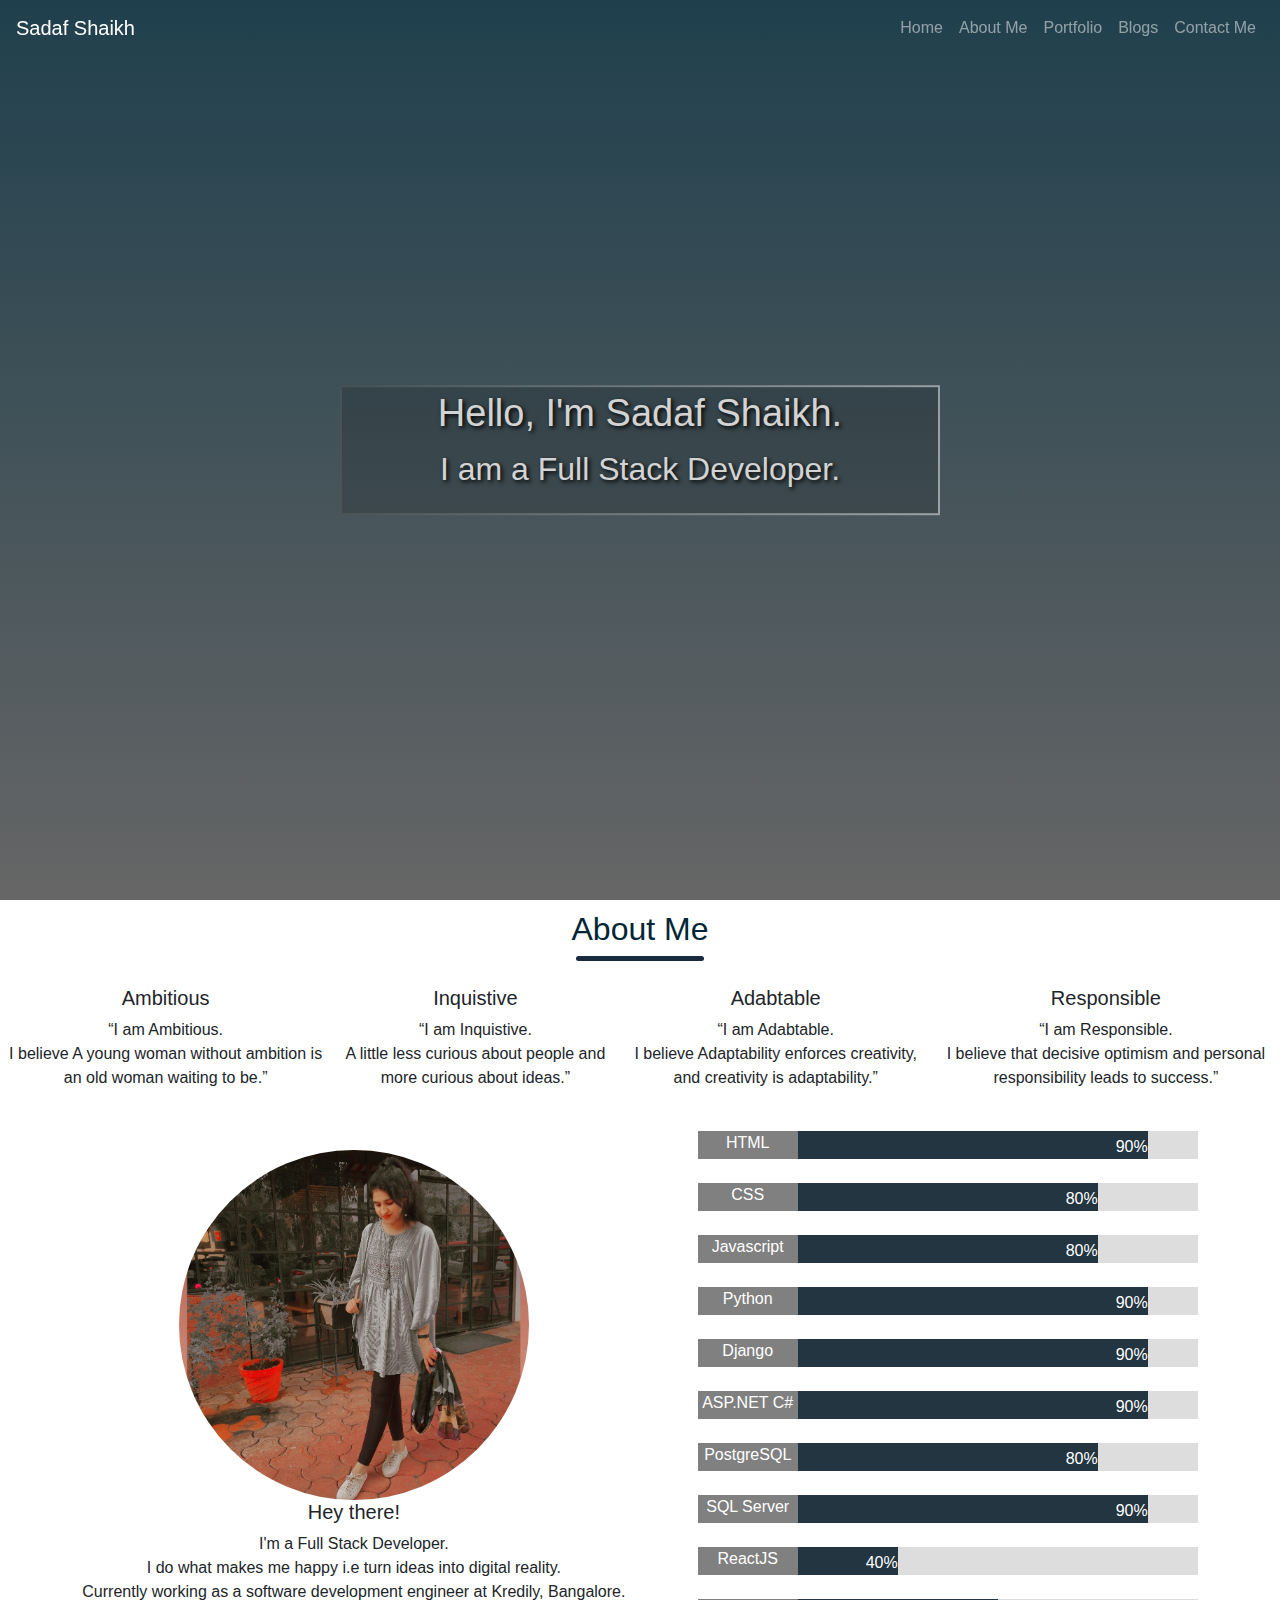
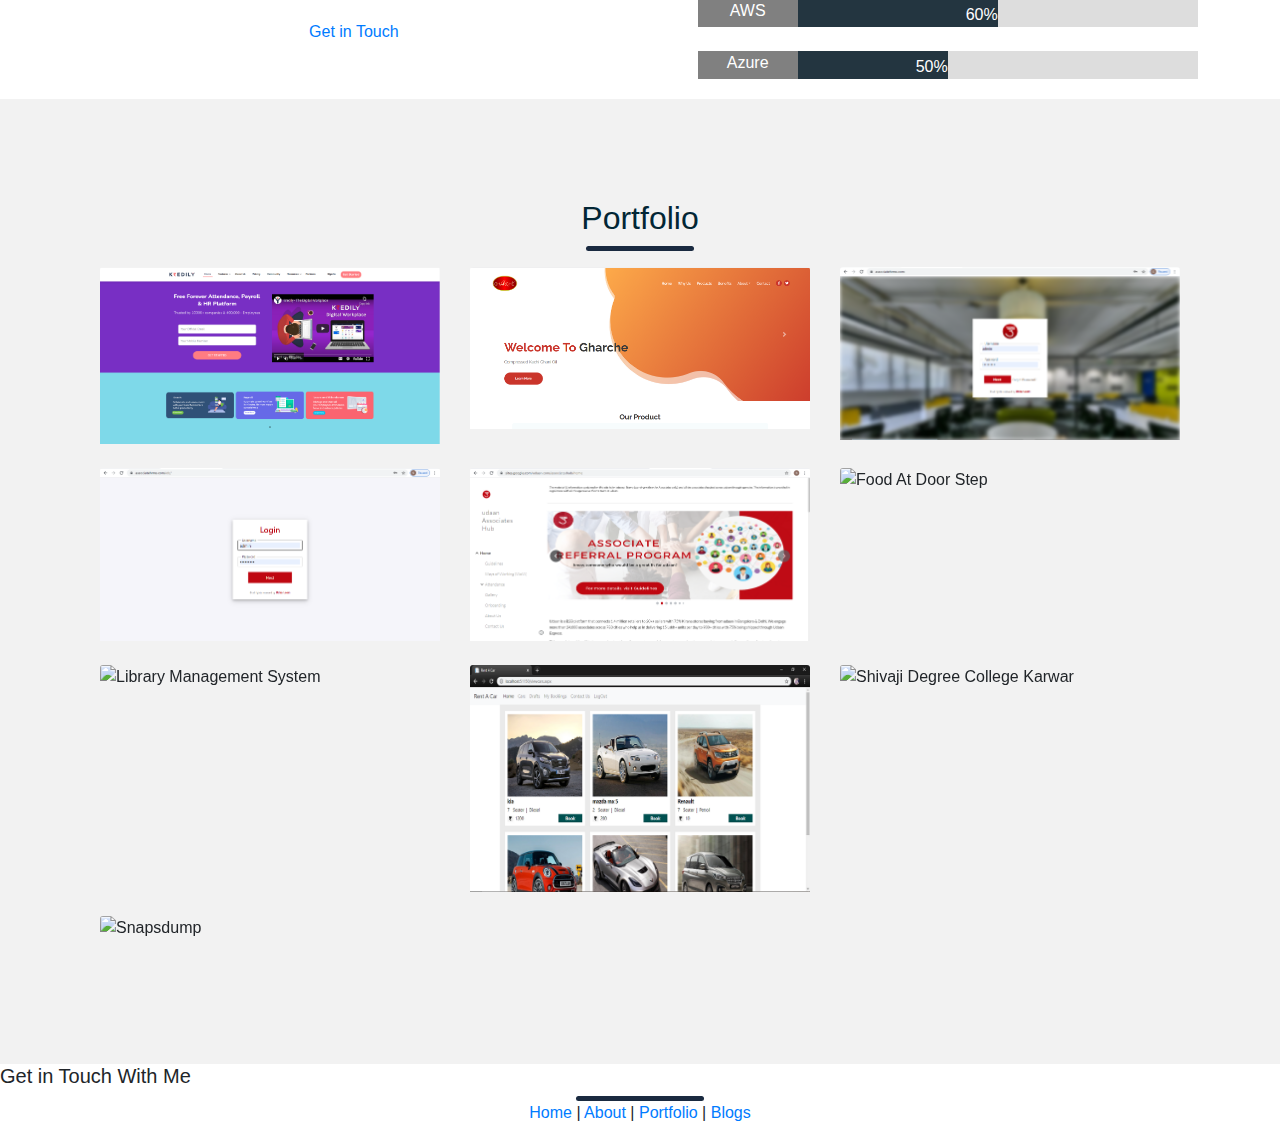
==== commit 71323529: "Update index.html" ====
--- a/index.html
+++ b/index.html
@@ -98,13 +98,12 @@
       </div>
       <div class="photoskill">
           <div> 
-            <img src="sdfchair square.jpg" alt="Sadaf Shaikh" class="sdfimg">
+            <img src="sdf_square.jpg" alt="Sadaf Shaikh" class="sdfimg">
             <h5 class="ih5"> Hey there!</h5>
             <p class="aboutdesc">I'm a Full Stack Developer.<br>
-            I have serious passion for designing user interfaces for websites,<br>
-             developing servers and databases for website functionality.<br>
-            Currently working as a python web developer at Udaan, Bangalore.</p>             
-             <a class="contactlink" href="#">Lets Get Started!</a>
+            I do what makes me happy i.e turn ideas into digital reality.<br>
+            Currently working as a software development engineer at Kredily, Bangalore.</p>             
+             <a class="contactlink" href="mailto:sadaffworkk@gmail.com">Get in Touch</a>
              <p></p>
           </div>
           <!-- skill chart -->
@@ -168,9 +167,9 @@
             </div>
               <br>            
             <div class="skilllite">
-              <p id="tag11"  class="skilltag" style="position: absolute">SQLite</p>
-              <div class="sbox">
-                <div class="skill s10 "style="width: 80%;" >80%</div>
+              <p id="tag11"  class="skilltag" style="position: absolute">ReactJS</p>
+              <div class="sbox">
+                <div class="skill s10 "style="width: 40%;" >40%</div>
               </div>
             </div> 
             <br>
@@ -200,6 +199,16 @@
     <hr>
     <p></p>
     <div class="row row-cols-1 row-cols-md-3">
+      <div class="col mb-4">
+        <div class="card">
+          <img src="portfolio/kredily.png" class="card-img-top" alt="kredily">       
+          <div class="overimg">
+            <div class="info">
+              <button type="button" class="btn btn-outline-info" data-toggle="modal" data-target="#kredily" data-backdrop="true">Learn More</button>
+            </div>
+          </div>        
+        </div>
+      </div>
       <div class="col mb-4">
         <div class="card">
           <img src="portfolio/gharche1.PNG" class="card-img-top" alt="gharche">       
@@ -608,8 +617,41 @@
       </div>      
     </div>
   </div>
+   <!-- KREDILY -->
+  <div class="modal fade" id="kredily" role="dialog">
+    <div class="modal-dialog">
+      <div class="modal-content">
+        <div class="modal-header">
+          <div class="modal-title">
+            <h4>Kredily</h4>
+            <p>An attendance, payroll and HR platform</p>
+          </div>
+          <h4 class="modal-title">&nbsp;</h4>
+          <button type="button" class="close" data-dismiss="modal">&times;</button>
+        </div>
+        <div class="modal-body">
+          <!-- slideshow -->
+          <div id="racCarousel" class="carousel slide" data-ride="carousel" data-interval="500">  
+           <div class="carousel-inner">
+             <div class="carousel-item active">
+               <img src="portfolio/kredily.png" alt="Kredily" width="100%">
+             </div>                  
+           </div>          
+           <a class="carousel-control-prev" href="#racCarousel" data-slide="prev">
+             <span class="carousel-control-prev-icon"></span>
+           </a>
+           <a class="carousel-control-next" href="#racCarousel" data-slide="next">
+             <span class="carousel-control-next-icon"></span>
+           </a>
+         </div>
+         <!-- -- -->
+         <p>An Attendance, Payroll and HR Platform <a href="https://kredily.com/"> Visit Here </a> to know more. </p>
+       </div>       
+      </div>      
+    </div>
+  </div>
   <!-- Associates HUB -->
-  <div class="modal fade" id="chatbot" role="dialog">
+  <div class="modal fade" id="hub" role="dialog">
     <div class="modal-dialog">
       <div class="modal-content">
         <div class="modal-header">
@@ -712,7 +754,7 @@
     <h5>Get in Touch With Me</h5>
     <hr>    
     <div class="social">
-      <a href="mailto:sdfworkk@gmail.com"> <i class="far fa-envelope"></i></a>
+      <a href="mailto:sadaffworkk@gmail.com"> <i class="far fa-envelope"></i></a>
       <a href="https://twitter.com/isadafshaikh"><i class="fab fa-twitter"></i></a>
       <a href="https://github.com/shaikhsdf"><i class="fab fa-github"></i></a>
       <a href="https://www.linkedin.com/in/sdf-shaikh/"><i class="fab fa-linkedin-in"></i></a>   
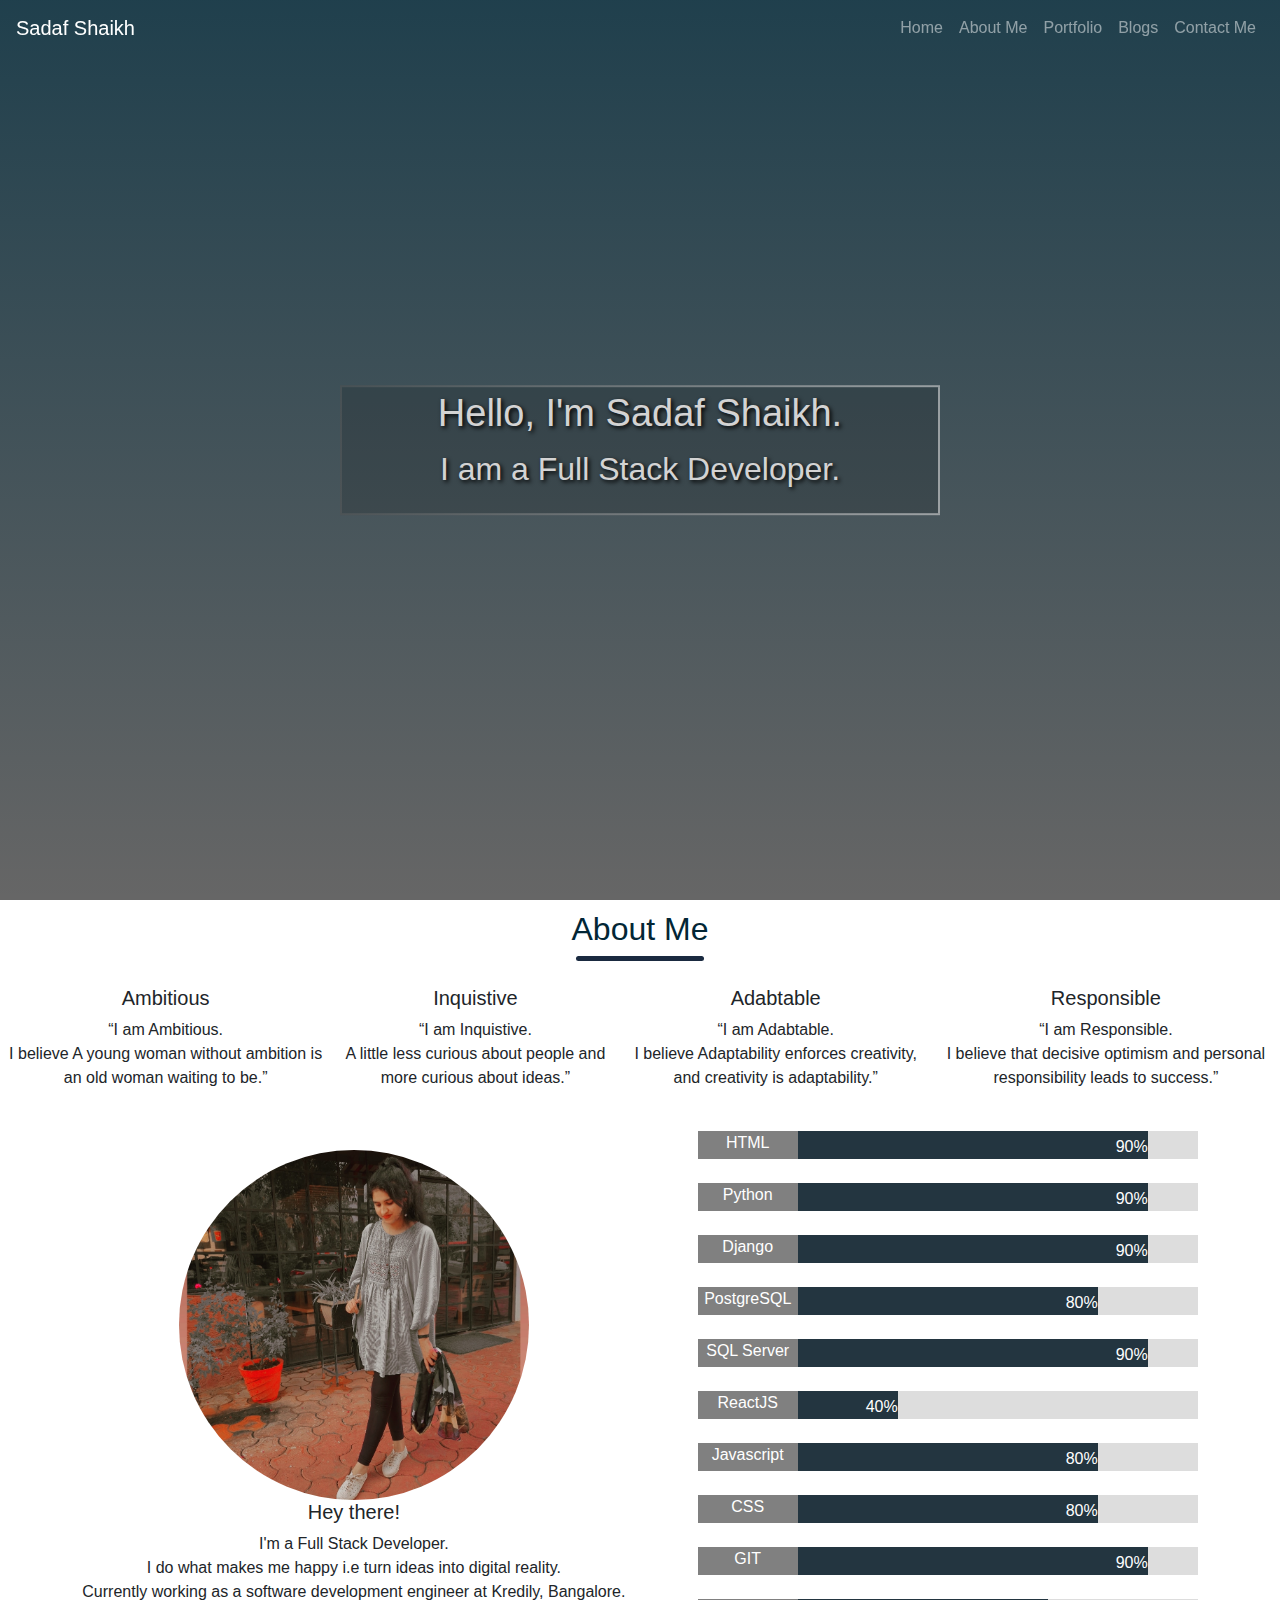
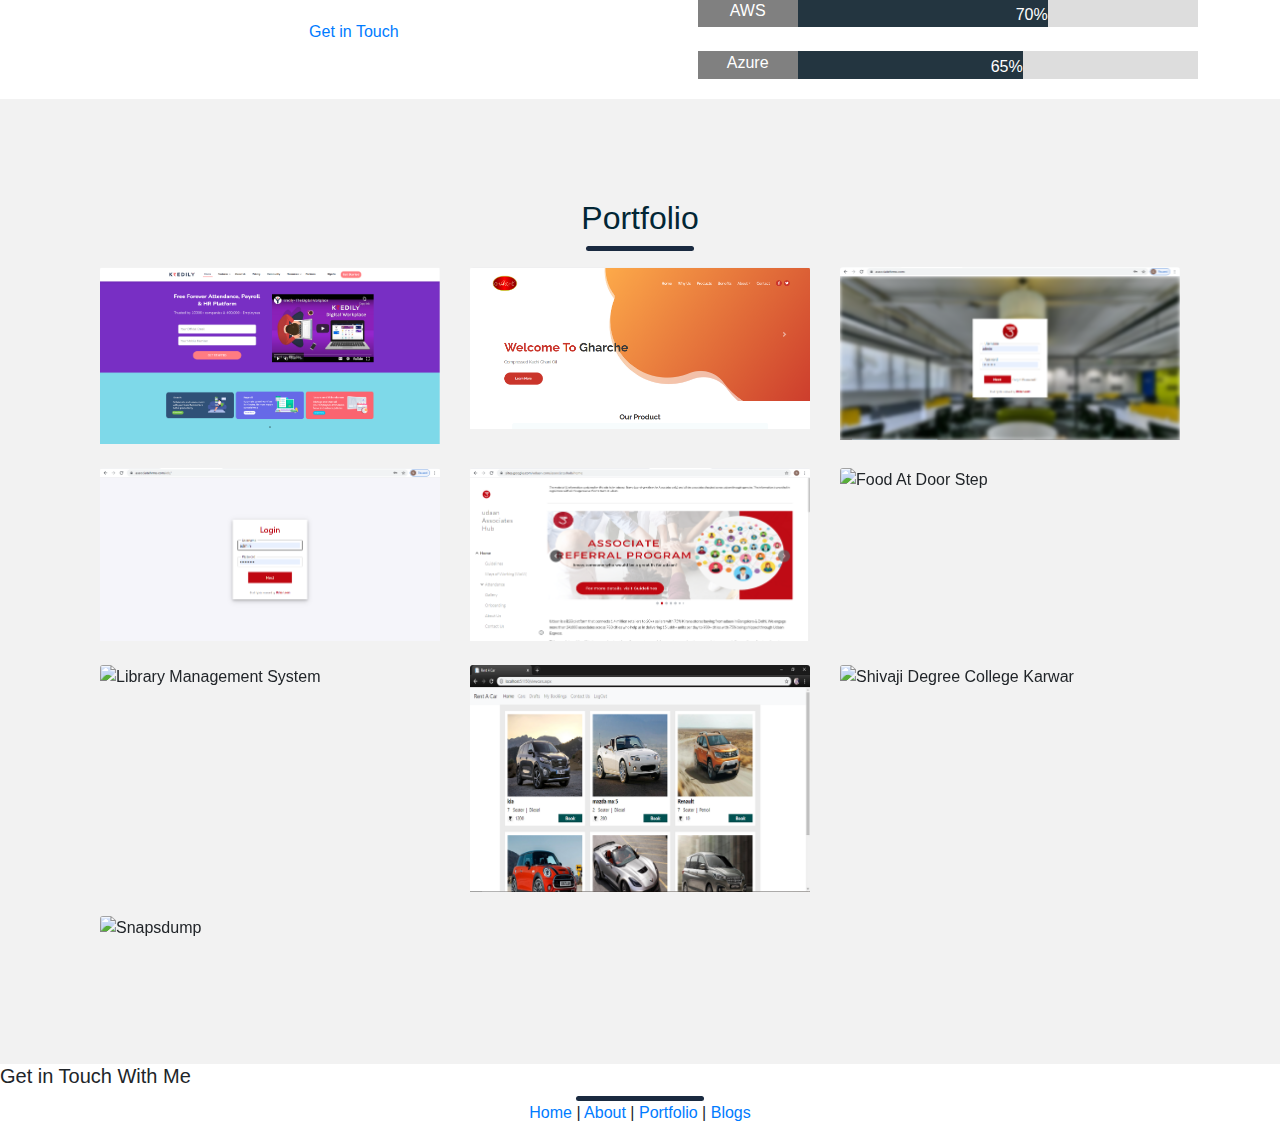
==== commit 320d0b56: "Update index.html" ====
--- a/index.html
+++ b/index.html
@@ -116,12 +116,41 @@
             </div>  
             
               <br>
-            <div class="skillcss">
-              <p id="tag2"  class="skilltag" style="position: absolute; color: white;">CSS</p>
-              <div class="sbox">
-                <div class="skill s2 " style="width: 80%;">80%</div>
-              </div>
-            </div>
+              <div class="skillpython">
+              <p id="tag6"  class="skilltag" style="position: absolute">Python</p>
+              <div class="sbox">
+                <div class="skill s6 "style="width: 90%;" >90%</div>
+              </div>
+            </div>
+              <br>
+            <div class="skilldjango">
+              <p id="tag7"  class="skilltag" style="position: absolute">Django</p>
+              <div class="sbox">
+                <div class="skill s7 "style="width: 90%;" >90%</div>
+              </div>
+            </div>
+              <br>
+               <div class="skillpostgres">
+              <p id="tag9"   class="skilltag" style="position: absolute">PostgreSQL</p>
+              <div class="sbox">
+                <div class="skill s8 "style="width: 80%;" >80%</div>
+              </div>
+            </div>
+              
+              <br>
+            <div class="skillsql">
+              <p id="tag10"  class="skilltag" style="position: absolute">SQL Server</p>
+              <div class="sbox">
+                <div class="skill s9 "style="width: 90%;" >90%</div>
+              </div>
+            </div>
+              <br>            
+            <div class="skilllite">
+              <p id="tag11"  class="skilltag" style="position: absolute">ReactJS</p>
+              <div class="sbox">
+                <div class="skill s10 "style="width: 40%;" >40%</div>
+              </div>
+            </div> 
               <br>
             <div class="skilljs">
               <p id="tag3"  class="skilltag" style="position: absolute; color: white;">Javascript</p>
@@ -129,61 +158,35 @@
                 <div class="skill s3" style="width: 80%;">80%</div>
               </div>
             </div>
+          
               <br>
-            <div class="skillpython">
-              <p id="tag6"  class="skilltag" style="position: absolute">Python</p>
-              <div class="sbox">
-                <div class="skill s6 "style="width: 90%;" >90%</div>
-              </div>
-            </div>
-              <br>
-            <div class="skilldjango">
-              <p id="tag7"  class="skilltag" style="position: absolute">Django</p>
-              <div class="sbox">
-                <div class="skill s7 "style="width: 90%;" >90%</div>
-              </div>
-            </div>
-              <br>
-            <div class="skillasp">
-              <p id="tag8"  class="skilltag" style="position: absolute">ASP.NET C#</p>
-              <div class="sbox">
-                <div class="skill s11 "style="width: 90%;" >90%</div>
-              </div>
-            </div>
+            <div class="skillcss">
+              <p id="tag2"  class="skilltag" style="position: absolute; color: white;">CSS</p>
+              <div class="sbox">
+                <div class="skill s2 " style="width: 80%;">80%</div>
+              </div>
+            </div>
+          
               <br>
             
-            <div class="skillpostgres">
-              <p id="tag9"   class="skilltag" style="position: absolute">PostgreSQL</p>
-              <div class="sbox">
-                <div class="skill s8 "style="width: 80%;" >80%</div>
-              </div>
-            </div>
-              <br>
-            <div class="skillsql">
-              <p id="tag10"  class="skilltag" style="position: absolute">SQL Server</p>
-              <div class="sbox">
-                <div class="skill s9 "style="width: 90%;" >90%</div>
-              </div>
-            </div>
-              <br>            
-            <div class="skilllite">
-              <p id="tag11"  class="skilltag" style="position: absolute">ReactJS</p>
-              <div class="sbox">
-                <div class="skill s10 "style="width: 40%;" >40%</div>
-              </div>
-            </div> 
+            <div class="skillasp">
+              <p id="tag8"  class="skilltag" style="position: absolute">GIT</p>
+              <div class="sbox">
+                <div class="skill s11 "style="width: 90%;" >90%</div>
+              </div>
+            </div>
             <br>
             <div class="skillreactjs">
               <p id="tag4"  class="skilltag" style="position: absolute">AWS</p>
               <div class="sbox">
-                <div class="skill s4 " style="width: 60%;">60%</div>
+                <div class="skill s4 " style="width: 70%;">70%</div>
               </div>
             </div>
               <br>
             <div class="skillnodejs">
               <p id="tag5" class="skilltag" style="position: absolute">Azure</p>
               <div class="sbox">
-                <div class="skill s5 "style="width: 50%;" >50%</div>
+                <div class="skill s5 "style="width: 65%;" >65%</div>
               </div>
             </div> 
             </div>           
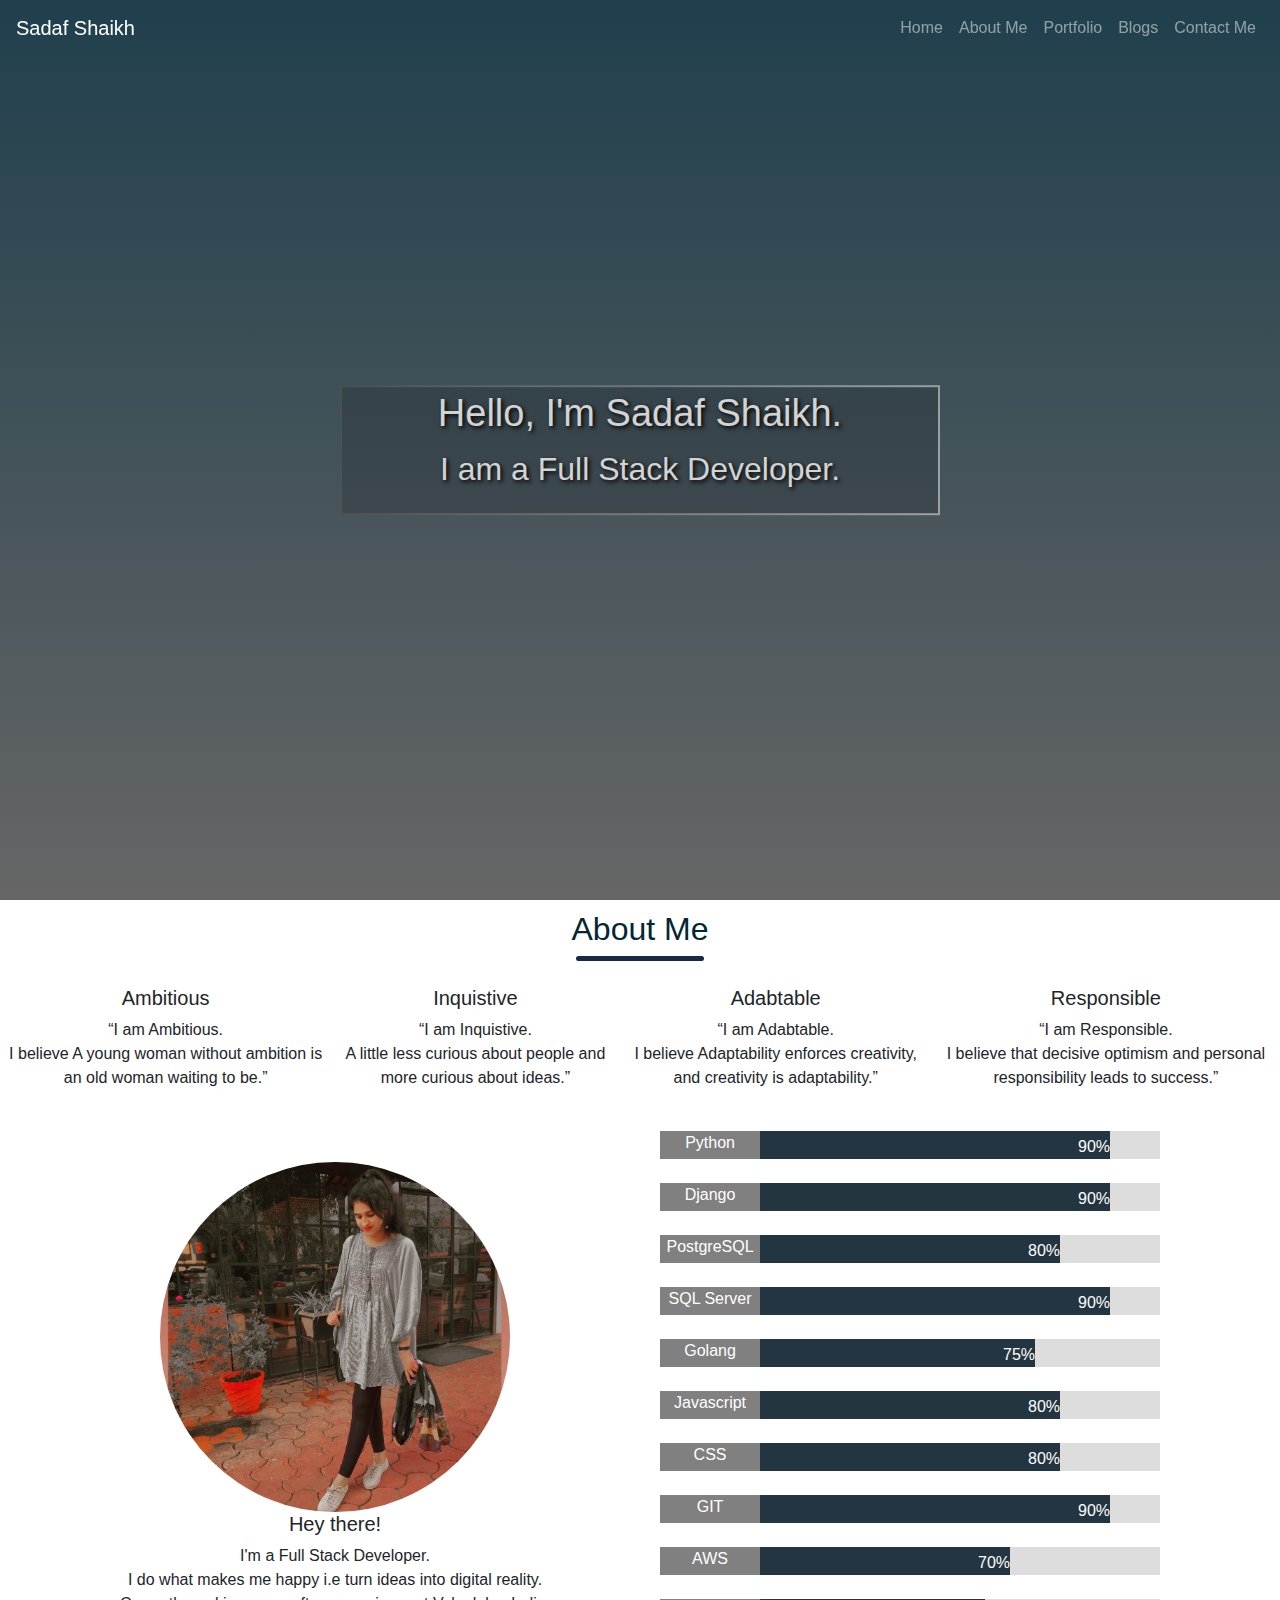
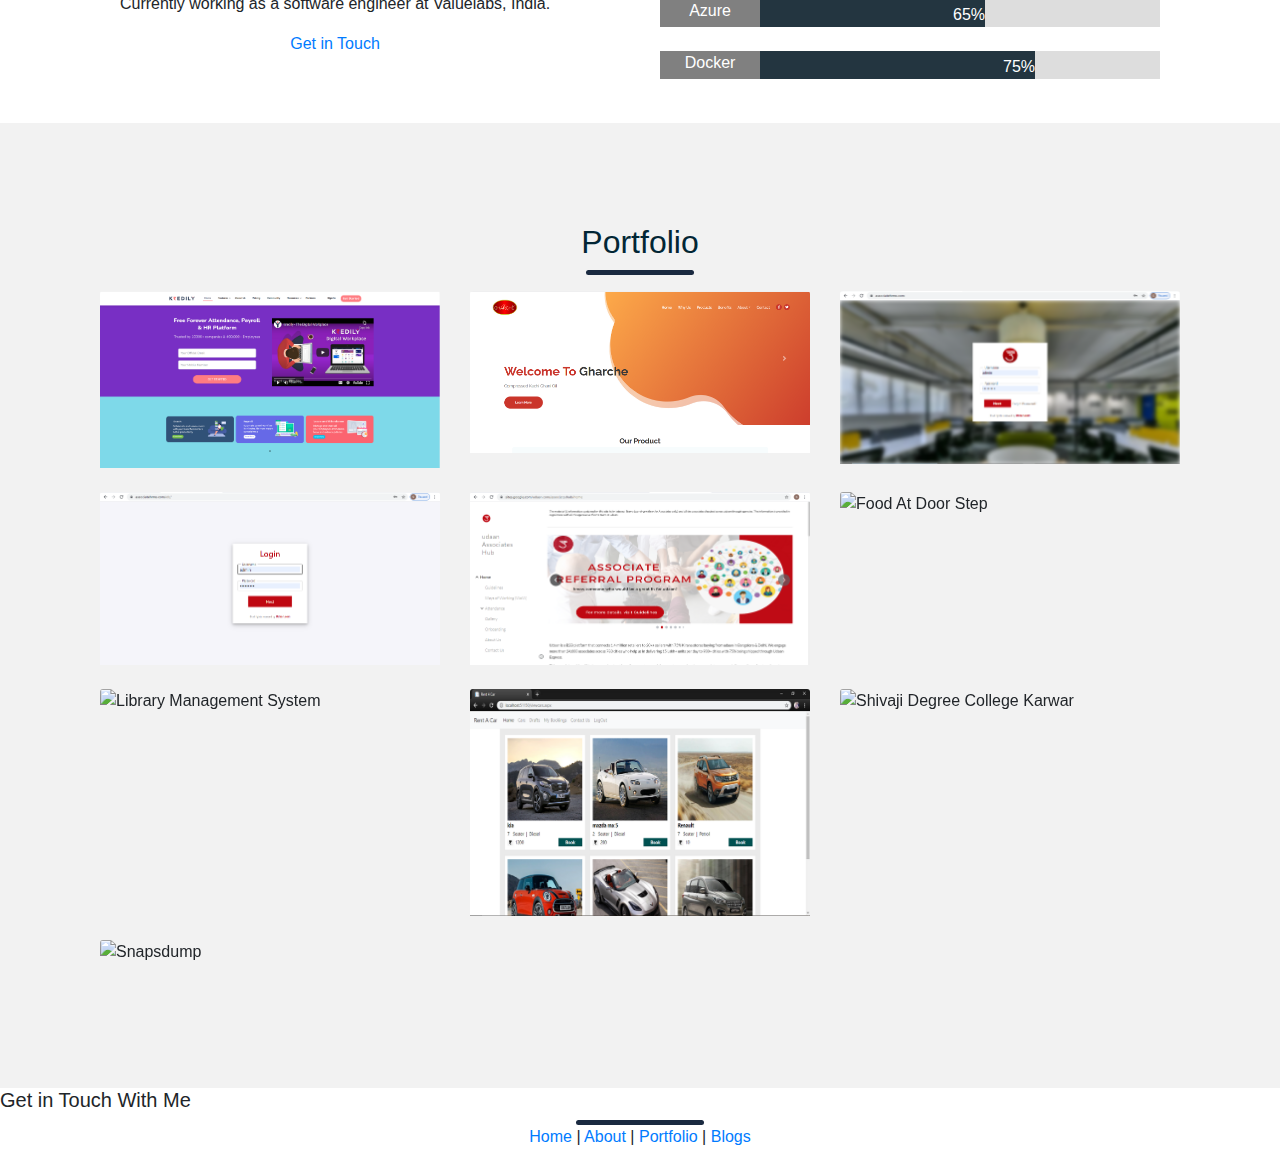
==== commit 8ff6c528: "added golang" ====
--- a/index.html
+++ b/index.html
@@ -102,20 +102,13 @@
             <h5 class="ih5"> Hey there!</h5>
             <p class="aboutdesc">I'm a Full Stack Developer.<br>
             I do what makes me happy i.e turn ideas into digital reality.<br>
-            Currently working as a software development engineer at Kredily, Bangalore.</p>             
+            Currently working as a software engineer at Valuelabs, India.</p>             
              <a class="contactlink" href="mailto:sadaffworkk@gmail.com">Get in Touch</a>
              <p></p>
           </div>
           <!-- skill chart -->
           <div class="skills">     
-            <div class="skillhtml">
-              <p id="tag1" class="skilltag" style="position: absolute; color: white;">HTML</p>
-              <div class="sbox">
-                <div class="skill s1 " style="width: 90%;">90%</div>
-              </div>
-            </div>  
             
-              <br>
               <div class="skillpython">
               <p id="tag6"  class="skilltag" style="position: absolute">Python</p>
               <div class="sbox">
@@ -146,9 +139,9 @@
             </div>
               <br>            
             <div class="skilllite">
-              <p id="tag11"  class="skilltag" style="position: absolute">ReactJS</p>
-              <div class="sbox">
-                <div class="skill s10 "style="width: 40%;" >40%</div>
+              <p id="tag11"  class="skilltag" style="position: absolute">Golang</p>
+              <div class="sbox">
+                <div class="skill s10 "style="width: 75%;" >75%</div>
               </div>
             </div> 
               <br>
@@ -189,6 +182,15 @@
                 <div class="skill s5 "style="width: 65%;" >65%</div>
               </div>
             </div> 
+              <br>
+              <div class="skillhtml">
+              <p id="tag1" class="skilltag" style="position: absolute; color: white;">Docker</p>
+              <div class="sbox">
+                <div class="skill s1 " style="width: 75%;">75%</div>
+              </div>
+            </div>  
+            
+              <br>
             </div>           
           </div>
           <!-- - -->
